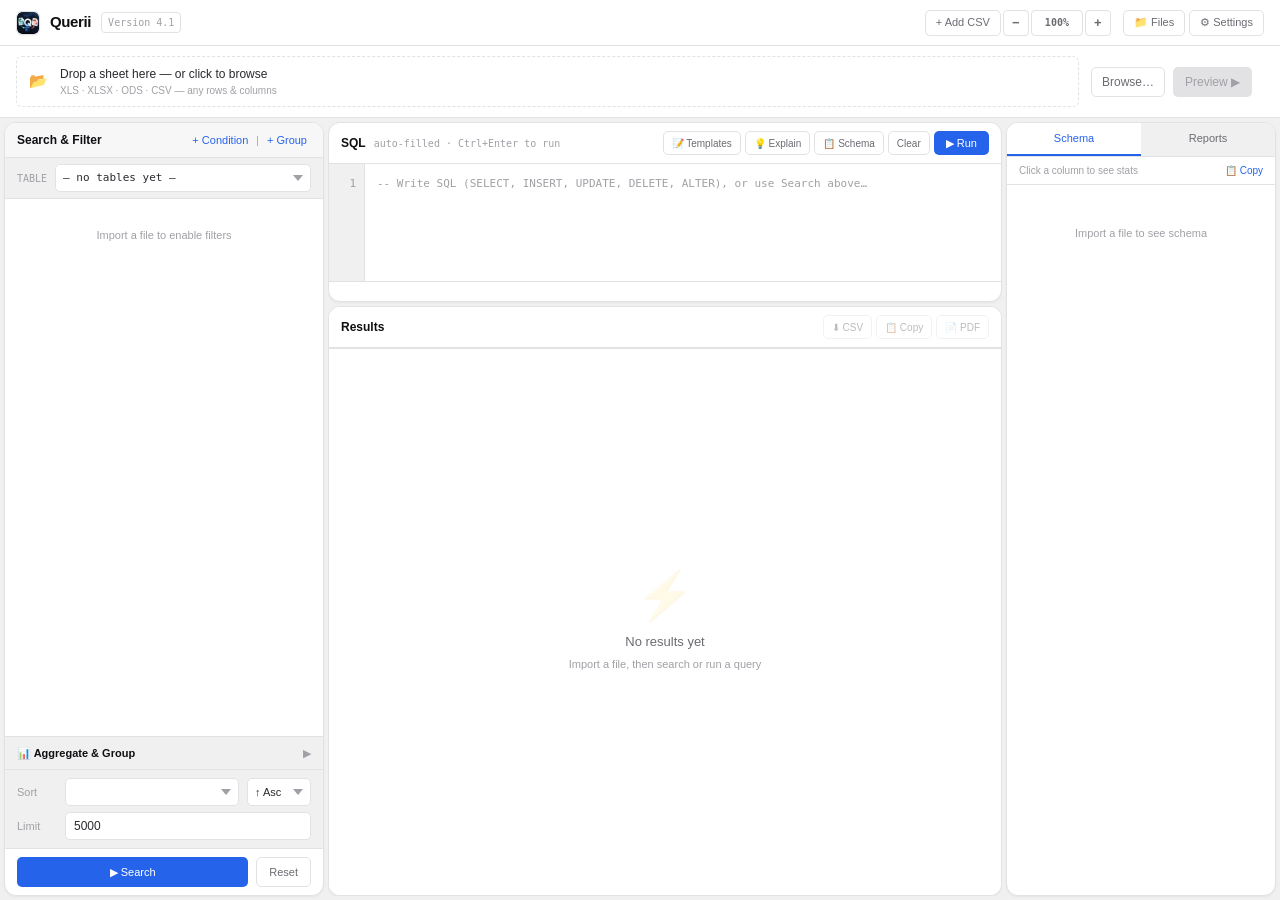
==== web/index.html @ a7f6188c "feat: Release Version 4.2 — Multi-Arch macOS (ARM & x64), CSV Studio Enhancements, Token-Aware Colum" ====
<!DOCTYPE html>
<html lang="en" data-theme="mono">
<head>
  <meta charset="UTF-8" />
  <meta name="viewport" content="width=device-width, initial-scale=1.0" />
  <title>Querii — Sheet to SQL</title>
  <link rel="icon" type="image/png" href="app_icon.png" />
  <link rel="shortcut icon" href="favicon.ico" />
  <meta name="description" content="Import any spreadsheet or CSV and query it with SQL. Multi-table joins, visual filter builder, SQL explainer." />

  <script src="tailwind.js"></script>
  <script>
    tailwind.config = {
      theme: {
        extend: {
          fontFamily: {
            sans: ['"Inter"', '"Helvetica Neue"', 'Helvetica', 'Arial', 'sans-serif'],
            mono: ['"JetBrains Mono"', '"Fira Code"', 'monospace'],
          },
        }
      }
    };
  </script>
  <link rel="preconnect" href="https://fonts.googleapis.com" />
  <link rel="preconnect" href="https://fonts.gstatic.com" crossorigin />
  <link rel="stylesheet" href="style.css" />
  <style>
    @font-face {
      font-family: 'Libron';
      src: url('fonts/Libron-Regular.woff2') format('woff2');
      font-weight: 400;
      font-style: normal;
    }
    @font-face {
      font-family: 'Libron';
      src: url('fonts/Libron-Bold.woff2') format('woff2');
      font-weight: 700;
      font-style: normal;
    }
  </style>
</head>

<body class="app-body h-full w-full absolute inset-0 flex flex-col overflow-hidden select-none">

  <!-- NAVBAR -->
  <nav class="navbar flex-none flex items-center h-[46px] shrink-0 px-4 gap-3" id="navbar">
    <div class="flex items-center gap-2.5 shrink-0">
      <img src="app_icon.png" alt="Querii Icon" class="w-6 h-6 rounded-md shadow-sm object-cover border border-[var(--border)] shrink-0" />
      <span class="font-semibold text-[15px] text-nav-main tracking-tight">Querii</span>
      <span class="text-[10px] text-nav-dim border border-[var(--border)] rounded px-1.5 py-0.5 font-mono">Version 4.1</span>
    </div>
    <div class="flex-1 flex justify-center">
      <div id="org-name-display" class="text-[13px] font-semibold text-nav-main tracking-wide hidden"></div>
    </div>
    <!-- Active table(s) badge -->
    <div id="active-table-badge" class="hidden shrink-0 flex items-center gap-1.5 px-2 py-0.5 rounded bg-[var(--accent-bg)] border border-[var(--accent-dim)] text-[11px] font-mono text-[var(--accent)]">
      <span>📋</span><span id="active-table-name"></span>
    </div>
    <div class="flex items-center gap-0.5 shrink-0">
      <button onclick="openNewCsvEditor()" class="nav-btn font-medium" title="Add a new CSV table">+ Add CSV</button>
      <button onclick="adjustZoom(-0.1)" class="nav-icon-btn" title="Zoom Out (Ctrl+-)">−</button>
      <button onclick="resetZoom()" class="nav-icon-btn text-[10px] font-mono w-[52px]" id="zoom-label" title="Reset Zoom (Ctrl+0)">100%</button>
      <button onclick="adjustZoom(0.1)"  class="nav-icon-btn" title="Zoom In (Ctrl+=)">+</button>
    </div>
    <div class="flex items-center gap-1 shrink-0">
      <button id="btn-filelist"  class="nav-btn">📁 Files</button>
      <button id="btn-settings"  class="nav-btn">⚙ Settings</button>
    </div>
  </nav>

  <!-- IMPORT BAR -->
  <div id="import-bar" class="import-bar flex-none px-4 py-2.5 flex items-center gap-3 relative">
    <div id="drop-zone"
         class="drop-zone flex-1 flex items-center gap-3 px-3 py-2 cursor-pointer"
         ondragover="handleDragOver(event)"
         ondragleave="handleDragLeave(event)"
         ondrop="handleDrop(event)"
         onclick="browseFile()">
      <span class="text-[15px]">📂</span>
      <div class="min-w-0">
        <div id="import-filename" class="text-[12px] font-medium text-[var(--text-body)] truncate">Drop a sheet here — or click to browse</div>
        <div class="text-[10px] text-[var(--text-dim)]">XLS · XLSX · ODS · CSV — any rows &amp; columns</div>
      </div>
    </div>
    <div class="flex items-center gap-2 shrink-0">
      <button id="btn-browse"   class="btn-ghost text-[12px]">Browse…</button>
      <button id="btn-reimport" class="btn-ghost text-[12px] hidden">↺ Re-import</button>
      <button id="btn-import"   class="btn-primary text-[12px]" disabled>Preview ▶</button>
    </div>
    <div id="import-status" class="text-[11px] font-mono shrink-0 max-w-[260px] truncate text-[var(--text-dim)]"></div>
    <div id="import-progress" class="hidden absolute bottom-0 left-0 right-0 h-0.5 overflow-hidden">
      <div class="h-full bg-[var(--accent)] animate-progress"></div>
    </div>
  </div>

  <!-- MAIN 3-PANEL GRID -->
  <div id="main-grid" class="flex-1 flex overflow-hidden min-h-0 p-[4px] bg-[var(--bg-muted)]">

    <!-- LEFT: Filter Builder -->
    <div id="panel-filter" class="panel-left flex flex-col overflow-hidden bg-[var(--bg-surface)] rounded-xl border border-[var(--border)] shadow-sm" style="width:320px;min-width:240px;max-width:600px">

      <!-- Header -->
      <div class="panel-hdr flex items-center justify-between px-3 py-2 flex-none">
        <span class="panel-title">Search &amp; Filter</span>
        <div class="flex items-center gap-1">
          <button id="btn-add-condition" class="text-[11px] text-[var(--accent)] hover:underline font-medium px-1">+ Condition</button>
          <span class="text-[var(--text-dim)] text-[10px]">|</span>
          <button id="btn-add-group"     class="text-[11px] text-[var(--accent)] hover:underline font-medium px-1">+ Group</button>
        </div>
      </div>

      <!-- Table selector (single or join mode) -->
      <div class="px-3 py-1.5 border-b border-[var(--border)] bg-[var(--bg-muted)] flex items-center gap-2">
        <span class="text-[10px] text-[var(--text-dim)] font-mono shrink-0">TABLE</span>
        <select id="table-select" class="select-sm flex-1 font-mono text-[11px]" onchange="onTableChange()">
          <option value="">— no tables yet —</option>
        </select>
        <button id="btn-drop-table" class="hidden text-[10px] text-[var(--danger)] hover:underline" onclick="dropActiveTable()" title="Delete this table">🗑</button>
      </div>

      <!-- JOIN mode bar (shown when multi-table selected) -->
      <div id="join-bar" class="hidden px-3 py-1.5 border-b border-[var(--border)] bg-[var(--bg-muted)] space-y-1">
        <div class="flex items-center gap-1.5">
          <span class="text-[10px] font-semibold text-[#8b5cf6]">⋈ JOIN MODE</span>
          <span id="join-tables-label" class="text-[10px] font-mono text-[var(--text-dim)] flex-1 truncate"></span>
          <button class="text-[10px] text-[var(--danger)] hover:underline" onclick="exitJoinMode()">✕ Exit</button>
        </div>
        <div id="join-clause-area" class="space-y-1"></div>
        <button onclick="addJoinClause()" class="text-[10px] text-[var(--accent)] hover:underline">+ Add join condition</button>
      </div>

      <!-- Scrollable: filter groups + column search -->
      <div class="flex-1 overflow-y-auto overflow-x-hidden min-h-0">
        <!-- Column search (shown when table has many cols) -->
        <div id="col-filter-search-bar" class="hidden px-2 pt-2">
          <input id="col-search-filter" type="text" class="input-sm w-full text-[10px]"
            placeholder="🔍 Search columns…" oninput="filterColumnDropdowns(this.value)">
        </div>
        <div id="filter-groups" class="px-2 py-1.5 space-y-2"></div>
        <div id="filter-empty-hint" class="px-3 py-4 text-[11px] text-[var(--text-dim)] text-center">
          Import a file to enable filters
        </div>
      </div>

      <!-- Aggregate section -->
      <div class="border-t border-[var(--border)] bg-[var(--bg-muted)]">
        <button id="agg-toggle" class="w-full flex items-center justify-between px-3 py-2 text-[11px] font-semibold text-[var(--text-head)] hover:bg-[var(--bg-surface)] transition-colors" onclick="toggleAggSection()">
          <span>📊 Aggregate &amp; Group</span>
          <span id="agg-toggle-icon" class="text-[var(--text-dim)] font-normal">▶</span>
        </button>
        <div id="agg-section" class="hidden px-3 pb-3 space-y-3">
          <!-- SELECT fields -->
          <div>
            <div class="text-[10px] font-semibold text-[var(--text-dim)] uppercase tracking-wide mb-1.5">SELECT columns</div>
            <div id="select-pills" class="pill-area"></div>
            <div class="mt-1.5">
              <select id="select-add" class="select-sm w-full" onchange="addSelectField(this)">
                <option value="">+ Add column or aggregate…</option>
              </select>
            </div>
          </div>
          <!-- GROUP BY -->
          <div>
            <div class="text-[10px] font-semibold text-[var(--text-dim)] uppercase tracking-wide mb-1.5">GROUP BY</div>
            <div id="groupby-pills" class="pill-area"></div>
            <div class="mt-1.5">
              <select id="groupby-add" class="select-sm w-full" onchange="addGroupByField(this)">
                <option value="">+ Add group field…</option>
              </select>
            </div>
          </div>
          <!-- HAVING -->
          <div>
            <div class="text-[10px] font-semibold text-[var(--text-dim)] uppercase tracking-wide mb-1.5">HAVING <span class="font-normal normal-case">(requires GROUP BY)</span></div>
            <div class="flex items-center gap-1.5">
              <input id="having-agg" type="text" class="input-sm flex-1 font-mono" placeholder="e.g. COUNT(*)" />
              <select id="having-op" class="select-sm" style="width:55px">
                <option value=">">&gt;</option>
                <option value=">=">&gt;=</option>
                <option value="<">&lt;</option>
                <option value="<=">&lt;=</option>
                <option value="=">=</option>
              </select>
              <input id="having-val" type="number" value="" class="input-sm" style="width:52px" placeholder="3" />
              <button onclick="clearHaving()" class="text-[var(--danger)] text-[10px] hover:underline shrink-0">✕</button>
            </div>
          </div>
        </div>
      </div>

      <!-- Sort + Limit + Buttons -->
      <div class="flex-none border-t border-[var(--border)] bg-[var(--bg-muted)] px-3 py-2 space-y-1.5 text-[11px]">
        <div class="flex items-center gap-2">
          <span class="text-[var(--text-dim)] w-10 shrink-0">Sort</span>
          <select id="sort-col" class="select-sm flex-1 font-mono"></select>
          <select id="sort-dir" class="select-sm w-16">
            <option value="ASC">↑ Asc</option>
            <option value="DESC">↓ Desc</option>
          </select>
        </div>
        <div class="flex items-center gap-2">
          <span class="text-[var(--text-dim)] w-10 shrink-0">Limit</span>
          <input id="result-limit" type="number" value="5000" class="input-sm flex-1" />
        </div>
      </div>
      <div class="flex-none px-3 py-2 border-t border-[var(--border)] flex gap-2">
        <button id="btn-run-filter"   class="btn-primary text-[11px] flex-1">▶ Search</button>
        <button id="btn-clear-filter" class="btn-ghost text-[11px] px-3">Reset</button>
      </div>
    </div>

    <!-- Resize handle L -->
    <div class="resize-handle" id="rh-left"></div>

    <!-- CENTER: SQL + Results -->
    <div id="panel-center" class="flex-1 flex flex-col overflow-hidden min-w-0">

      <!-- SQL Bar -->
      <div id="sql-panel" class="flex-none flex flex-col bg-[var(--bg-surface)] rounded-xl border border-[var(--border)] shadow-sm overflow-hidden" style="height: 180px; min-height: 80px;">
        <div class="flex items-center justify-between px-3 py-2 border-b border-[var(--border)] shrink-0">
          <div class="flex items-center gap-2">
            <span class="panel-title">SQL</span>
            <span class="text-[10px] text-[var(--text-dim)] font-mono">auto-filled · Ctrl+Enter to run</span>
          </div>
          <div class="flex items-center gap-1">
            <button id="btn-sql-templates"  class="btn-ghost text-[10px] px-2 h-6" onclick="openTemplates()">📝 Templates</button>
            <button id="btn-sql-explain"     class="btn-ghost text-[10px] px-2 h-6" onclick="explainSql()">💡 Explain</button>
            <button id="btn-schema-toggle"   class="btn-ghost text-[10px] px-2 h-6">📋 Schema</button>
            <button id="btn-sql-clear"       class="btn-ghost text-[10px] px-2 h-6">Clear</button>
            <button id="btn-sql-run"         class="btn-primary text-[11px] h-6 px-3">▶ Run</button>
          </div>
        </div>
        <div class="flex-1 flex overflow-hidden min-h-0">
          <div id="sql-lines" class="sql-lines">1</div>
          <textarea id="sql-editor"
                    class="sql-editor flex-1"
                    spellcheck="false"
                    placeholder="-- Write SQL (SELECT, INSERT, UPDATE, DELETE, ALTER), or use Search above…"></textarea>
          <div id="schema-panel" class="hidden schema-ref overflow-y-auto shrink-0" style="width:340px"></div>
        </div>
        <div id="sql-status" class="shrink-0 px-3 py-1 text-[10px] font-mono text-[var(--text-dim)] border-t border-[var(--border)] min-h-[20px]"></div>
      </div>

      <!-- SQL Explainer panel (collapsible) -->
      <div id="explainer-panel" class="hidden flex-none bg-[var(--bg-surface)] border border-[var(--border)] border-t-0 rounded-b-xl mx-0 px-4 py-3 text-[11px] leading-relaxed text-[var(--text-body)]">
        <div class="flex items-center justify-between mb-2">
          <span class="font-semibold text-[var(--text-head)]">💡 SQL Explainer</span>
          <button onclick="closeExplainer()" class="text-[10px] text-[var(--text-dim)] hover:underline">✕ Close</button>
        </div>
        <div id="explainer-content"></div>
      </div>

      <!-- Vertical Resize -->
      <div class="resize-handle-v" id="rh-sql"></div>

      <!-- Results -->
      <div class="flex-1 flex flex-col overflow-hidden min-h-0 bg-[var(--bg-surface)] rounded-xl border border-[var(--border)] shadow-sm">
        <div class="flex items-center justify-between px-3 py-2 border-b border-[var(--border)] shrink-0 bg-[var(--bg-surface)]">
          <div class="flex items-center gap-2">
            <span id="results-title" class="panel-title">Results</span>
            <span id="results-count" class="text-[10px] font-mono text-[var(--text-dim)]"></span>
            <input id="row-search-input" type="text" class="input-sm ml-2 w-32 md:w-48 text-[10px]" placeholder="🔍 Global Search (Enter to next)" oninput="filterResultRows(this.value)" onkeydown="nextResultRowMatch(event)" style="display:none">
          </div>
          <div class="flex items-center gap-1">
            <button id="btn-export-csv" class="btn-ghost text-[10px] h-6 px-2" disabled>⬇ CSV</button>
            <button id="btn-copy-csv"   class="btn-ghost text-[10px] h-6 px-2" disabled onclick="copyCsv()">📋 Copy</button>
            <button id="btn-export-pdf" class="btn-ghost text-[10px] h-6 px-2" disabled>📄 PDF</button>
          </div>
        </div>
        <!-- Pagination bar -->
        <div id="results-pagination" class="flex-none border-b border-[var(--border)] bg-[var(--bg-muted)] text-[10px]"></div>
        <div class="flex-1 overflow-auto min-h-0 relative bg-[var(--bg-surface)]">
          <table id="results-table" class="results-tbl w-full text-[11px]">
            <thead id="results-head" class="sticky top-0 z-10"></thead>
            <tbody id="results-body"></tbody>
          </table>
          <div id="results-empty" class="absolute inset-0 flex flex-col items-center justify-center pointer-events-none">
            <div class="text-5xl mb-3 opacity-10">⚡</div>
            <div class="text-[13px] font-medium text-[var(--text-mid)]">No results yet</div>
            <div class="text-[11px] text-[var(--text-dim)] mt-1">Import a file, then search or run a query</div>
          </div>
        </div>
      </div>
    </div>

    <!-- Resize handle R -->
    <div class="resize-handle" id="rh-right"></div>

    <!-- RIGHT: Schema + Reports -->
    <div id="panel-quick" class="panel-right flex flex-col overflow-hidden bg-[var(--bg-surface)] rounded-xl border border-[var(--border)] shadow-sm" style="width:270px;min-width:180px;max-width:440px">
      <!-- Tab bar -->
      <div class="flex border-b border-[var(--border)] bg-[var(--bg-muted)]">
        <button class="right-tab active" id="rt-schema"  onclick="switchRightTab('schema')">Schema</button>
        <button class="right-tab"        id="rt-reports" onclick="switchRightTab('reports')">Reports</button>
      </div>

      <!-- Schema tab -->
      <div id="right-tab-schema" class="flex-1 flex flex-col overflow-hidden">
        <div class="flex items-center justify-between px-3 py-1.5 border-b border-[var(--border)] shrink-0">
          <span class="text-[10px] text-[var(--text-dim)]">Click a column to see stats</span>
          <button onclick="copySchemaText()" class="text-[10px] text-[var(--accent)] hover:underline font-medium" title="Copy full schema to clipboard">📋 Copy</button>
        </div>
        <div class="flex-1 overflow-y-auto py-1">
          <div id="schema-tree" class="px-2 py-1 text-[11px]">
            <div class="text-[var(--text-dim)] text-center py-8 text-[11px]">Import a file to see schema</div>
          </div>
        </div>
      </div>

      <!-- Reports tab -->
      <div id="right-tab-reports" class="hidden flex-1 flex flex-col overflow-hidden">
        <div class="px-3 py-2 border-b border-[var(--border)] flex items-center justify-between">
          <span class="text-[11px] font-semibold text-[var(--text-head)]">Saved Reports</span>
          <button class="text-[11px] text-[var(--accent)] hover:underline font-medium" onclick="openCustomReportModal()">＋ Add</button>
        </div>
        <div class="flex-1 overflow-y-auto py-0.5">
          <div id="quick-custom" class="px-2 mt-0.5"></div>
        </div>
      </div>
    </div>
  </div>

  <!-- ===== MODALS ===== -->
  <div id="modal-backdrop" class="hidden fixed inset-0 bg-black/25 z-40 backdrop-blur-[2px]" onclick="closeModal()"></div>

  <!-- IMPORT PREVIEW MODAL -->
  <div id="modal-preview" class="modal hidden" style="width:820px;max-width:96vw">
    <div class="modal-header">Import Preview<button class="modal-close" onclick="closeModal()">✕</button></div>
    <div class="px-4 py-3 space-y-3">
      <div class="flex items-center gap-4 text-[12px]">
        <div class="flex-1">
          <div class="font-semibold text-[var(--text-head)]" id="prev-filename"></div>
          <div class="text-[10px] text-[var(--text-dim)] mt-0.5" id="prev-stats"></div>
        </div>
        <div class="flex flex-col gap-1.5">
          <div class="flex items-center gap-2">
            <label class="text-[10px] text-[var(--text-dim)] shrink-0">Header row:</label>
            <input id="prev-header-row" type="number" value="1" min="1" class="input-sm w-16" title="Row number that contains column names" />
            <button class="btn-ghost text-[10px]" onclick="rePreview()">Re-detect</button>
          </div>
          <div class="flex items-center gap-2">
            <label class="text-[10px] text-[var(--text-dim)] shrink-0">Table name:</label>
            <input id="prev-table-name" type="text" class="input-sm w-40 font-mono" placeholder="auto from filename" />
          </div>
        </div>
      </div>
      <div class="overflow-auto border border-[var(--border)] rounded" style="max-height:240px">
        <table class="results-tbl w-full text-[11px]">
          <thead>
            <tr class="bg-[var(--bg-muted)]">
              <th class="tbl-head">#</th>
              <th class="tbl-head">Header (original)</th>
              <th class="tbl-head font-mono">Column name (SQL)</th>
              <th class="tbl-head text-center">Type</th>
              <th class="tbl-head">Sample values</th>
            </tr>
          </thead>
          <tbody id="prev-cols-body"></tbody>
        </table>
      </div>
      <div>
        <div class="text-[10px] font-semibold text-[var(--text-dim)] uppercase tracking-wide mb-1">Sample rows (first 5)</div>
        <div class="overflow-auto border border-[var(--border)] rounded" style="max-height:120px">
          <table class="results-tbl w-full text-[10px]">
            <thead id="prev-sample-head" class="bg-[var(--bg-muted)]"></thead>
            <tbody id="prev-sample-body"></tbody>
          </table>
        </div>
      </div>
      <div id="prev-warnings" class="hidden text-[10px] text-[var(--danger)] bg-[var(--danger-bg)] border border-[var(--danger)] rounded px-2 py-1.5"></div>
      <div id="prev-overwrite-notice" class="hidden text-[10px] text-[#b45309] bg-amber-50 border border-amber-300 dark:bg-amber-900/20 dark:border-amber-600 rounded px-2 py-1.5">
        ⚠ A table with this name already exists. Choosing <strong>Overwrite</strong> will drop and recreate it.
      </div>
    </div>
    <div class="modal-footer gap-2">
      <button class="btn-ghost text-[12px]"   onclick="closeModal()">Cancel</button>
      <button id="prev-btn-merge"     class="btn-ghost text-[12px] hidden"   onclick="confirmImport(false)">Append rows</button>
      <button id="prev-btn-overwrite" class="btn-ghost text-[12px] hidden"   onclick="confirmImport(true)">Overwrite</button>
      <button id="prev-btn-import"    class="btn-primary text-[12px]"         onclick="confirmImport(false)">Import ▶</button>
    </div>
  </div>

  <!-- FILE LIST MODAL -->
  <div id="modal-filelist" class="modal hidden" style="width:860px;max-width:96vw">
    <div class="modal-header">
      <span>📁 File List — All Imported Tables</span>
      <button class="modal-close" onclick="closeModal()">✕</button>
    </div>
    <div class="px-4 py-3 space-y-3">
      <div class="flex items-center gap-3">
        <p class="text-[11px] text-[var(--text-dim)] flex-1">Check tables to <strong>work with multiple at once</strong> (JOIN mode). Single-check for normal use.</p>
        <button class="btn-ghost text-[11px] px-3" onclick="openNewCsvEditor()">+ New CSV</button>
        <button id="btn-use-selected" class="btn-primary text-[11px] px-4" onclick="useSelectedTables()">Use Selected ▶</button>
      </div>
      <div class="overflow-auto border border-[var(--border)] rounded" style="max-height:55vh">
        <table class="results-tbl w-full text-[11px]">
          <thead>
            <tr class="bg-[var(--bg-muted)]">
              <th class="tbl-head w-8"><input type="checkbox" id="filelist-checkall" title="Select all" onchange="toggleCheckAll(this)"></th>
              <th class="tbl-head">Table (in DB)</th>
              <th class="tbl-head">Source file</th>
              <th class="tbl-head">Imported at</th>
              <th class="tbl-head text-right">Rows</th>
              <th class="tbl-head text-right">Cols</th>
              <th class="tbl-head text-center">Actions</th>
            </tr>
          </thead>
          <tbody id="filelist-tbody"></tbody>
        </table>
        <div id="filelist-empty" class="hidden py-8 text-center text-[11px] text-[var(--text-dim)]">No files imported yet.</div>
      </div>
    </div>
    <div class="modal-footer"><button class="btn-ghost text-[12px]" onclick="closeModal()">Close</button></div>
  </div>

  <!-- CSV EDITOR MODAL -->
  <div id="modal-csv-editor" class="modal hidden" style="width:92vw;max-width:1400px;height:88vh">
    <div class="modal-header" style="flex-shrink:0">
      <div class="flex items-center gap-3 flex-1">
        <span id="csv-editor-title" style="font-weight:700">📝 CSV Editor</span>
        <span class="text-[10px] text-[var(--text-dim)] font-mono" id="csv-editor-info"></span>
      </div>
      <div class="flex items-center gap-2">
        <!-- Add Rows with N -->
        <div class="flex items-center gap-1 bg-[var(--bg-muted)] border border-[var(--border)] rounded px-1.5 py-0.5">
          <input type="number" id="csv-add-rows-count" min="1" max="500" value="1" class="text-center font-mono text-[11px] bg-transparent border-none outline-none text-[var(--text-main)]" style="width:36px;height:22px" title="Number of rows to add" />
          <button class="btn-ghost text-[11px] h-6 px-1.5" onclick="csvEditorAddRowsN()" title="Add N rows">+ Row(s)</button>
        </div>
        <!-- Add Cols with N -->
        <div class="flex items-center gap-1 bg-[var(--bg-muted)] border border-[var(--border)] rounded px-1.5 py-0.5">
          <input type="number" id="csv-add-cols-count" min="1" max="50" value="1" class="text-center font-mono text-[11px] bg-transparent border-none outline-none text-[var(--text-main)]" style="width:32px;height:22px" title="Number of columns to add" />
          <button class="btn-ghost text-[11px] h-6 px-1.5" onclick="csvEditorAddColsN()" title="Add N columns">+ Col(s)</button>
        </div>
        <!-- Delete Active Row / Col -->
        <button class="btn-ghost text-[11px] text-[var(--danger)] h-7 px-2" onclick="csvEditorDelActiveRow()" title="Delete active/selected row">🗑 Del Row</button>
        <button class="btn-ghost text-[11px] text-[var(--danger)] h-7 px-2" onclick="csvEditorDelActiveCol()" title="Delete active/selected column">🗑 Del Col</button>
        <button class="btn-primary text-[11px] px-3.5 h-7" onclick="csvEditorSave()">💾 Save to DB</button>
        <button class="modal-close" onclick="closeCsvEditor()">✕</button>
      </div>
    </div>
    <div style="flex:1;overflow:auto;min-height:0;padding:0">
      <div id="csv-editor-wrap" style="min-width:100%;overflow:auto;height:100%">
        <table id="csv-editor-table" style="border-collapse:collapse;font-size:12px;font-family:monospace;width:100%">
          <thead id="csv-editor-thead"></thead>
          <tbody id="csv-editor-tbody"></tbody>
        </table>
      </div>
    </div>
    <div class="modal-footer" style="flex-shrink:0;gap:8px">
      <span class="text-[10px] text-[var(--text-dim)]">Tab: next cell &nbsp;|&nbsp; Enter: down &nbsp;|&nbsp; Enter×2: next row col-1 &nbsp;|&nbsp; Del col: right-click header</span>
      <button class="btn-ghost text-[12px]" onclick="closeCsvEditor()">Close</button>
    </div>
  </div>


  <!-- COLUMN STATS POPUP -->
  <div id="modal-colstats" class="modal hidden" style="width:380px">
    <div class="modal-header">
      <span>📊 Column Stats: <span id="colstats-name" class="font-mono"></span></span>
      <button class="modal-close" onclick="closeModal()">✕</button>
    </div>
    <div class="px-4 py-4 space-y-3 text-[12px]">
      <div class="grid grid-cols-3 gap-3">
        <div class="bg-[var(--bg-muted)] rounded-lg p-3 text-center">
          <div class="text-[18px] font-bold text-[var(--text-head)]" id="cs-total">—</div>
          <div class="text-[9px] text-[var(--text-dim)] uppercase tracking-wide mt-0.5">Total rows</div>
        </div>
        <div class="bg-[var(--bg-muted)] rounded-lg p-3 text-center">
          <div class="text-[18px] font-bold text-[var(--accent)]" id="cs-distinct">—</div>
          <div class="text-[9px] text-[var(--text-dim)] uppercase tracking-wide mt-0.5">Distinct</div>
        </div>
        <div class="bg-[var(--bg-muted)] rounded-lg p-3 text-center">
          <div class="text-[18px] font-bold text-[var(--danger)]" id="cs-null">—</div>
          <div class="text-[9px] text-[var(--text-dim)] uppercase tracking-wide mt-0.5">Empty/NULL</div>
        </div>
      </div>
      <div class="flex gap-3">
        <div class="flex-1 bg-[var(--bg-muted)] rounded p-2">
          <div class="text-[9px] text-[var(--text-dim)] uppercase tracking-wide">MIN</div>
          <div class="font-mono text-[11px] mt-0.5 truncate" id="cs-min">—</div>
        </div>
        <div class="flex-1 bg-[var(--bg-muted)] rounded p-2">
          <div class="text-[9px] text-[var(--text-dim)] uppercase tracking-wide">MAX</div>
          <div class="font-mono text-[11px] mt-0.5 truncate" id="cs-max">—</div>
        </div>
      </div>
      <div>
        <div class="text-[10px] text-[var(--text-dim)] mb-1.5">Sample values</div>
        <div id="cs-samples" class="flex flex-wrap gap-1"></div>
      </div>
    </div>
    <div class="modal-footer">
      <button class="btn-ghost text-[12px]" onclick="closeModal()">Close</button>
      <button class="btn-primary text-[12px]" id="cs-filter-btn" onclick="addFilterFromStats()">Add to Filter</button>
    </div>
  </div>

  <!-- SQL TEMPLATES MODAL -->
  <div id="modal-templates" class="modal hidden" style="width:700px;max-width:96vw">
    <div class="modal-header">📝 SQL Templates<button class="modal-close" onclick="closeModal()">✕</button></div>
    <div class="px-4 py-3">
      <div class="grid grid-cols-2 gap-2" id="templates-grid"></div>
    </div>
    <div class="modal-footer"><button class="btn-ghost text-[12px]" onclick="closeModal()">Close</button></div>
  </div>

  <!-- SETTINGS MODAL -->
  <div id="modal-settings" class="modal hidden" style="width:680px;max-width:96vw">
    <div class="modal-header">
      <span>Settings</span>
      <button class="modal-close" onclick="closeModal()">✕</button>
    </div>
    <div class="flex border-b border-[var(--border)] bg-[var(--bg-muted)] overflow-x-auto" style="flex-shrink:0">
      <button class="settings-tab active" onclick="switchSettingsTab(this,'organisation')">Organisation</button>
      <button class="settings-tab"        onclick="switchSettingsTab(this,'pdfstyle')">PDF Style</button>
      <button class="settings-tab"        onclick="switchSettingsTab(this,'theme')">Theme</button>
      <button class="settings-tab"        onclick="switchSettingsTab(this,'querylog')">Query Log</button>
      <button class="settings-tab"        onclick="switchSettingsTab(this,'advanced')" style="color:var(--danger)">⚠️ Advanced</button>
      <button class="settings-tab"        onclick="switchSettingsTab(this,'about')">About</button>
    </div>

    <!-- Organisation -->
    <div id="tab-organisation" class="settings-tab-body">
      <p class="text-[11px] text-[var(--text-dim)] mb-4">Name appears in the top bar. Logos appear at top of exported PDFs.</p>
      <div class="space-y-3">
        <div class="settings-row"><label>Organisation name</label>
          <input type="text" id="s-org-name" placeholder="e.g. Acme Corp" class="input-sm w-52" />
        </div>

        <!-- Wide Banner Logo -->
        <div class="settings-row"><label style="flex-shrink:0">Banner logo <span style="font-size:9px;color:var(--text-dim);display:block;font-weight:400">Wide/rectangular (header)</span></label>
          <div class="flex items-center gap-2">
            <div id="logo-preview" class="hidden border border-[var(--border)] rounded overflow-hidden bg-[var(--bg-muted)]" style="width:80px;height:36px">
              <img id="logo-img" class="w-full h-full object-contain" />
            </div>
            <button class="btn-ghost text-[11px]" onclick="pickLogo()">Upload PNG…</button>
            <button class="btn-ghost text-[11px] text-[var(--danger)]" onclick="clearLogo()">Remove</button>
          </div>
        </div>

        <!-- Square Logo -->
        <div class="settings-row"><label style="flex-shrink:0">Square logo <span style="font-size:9px;color:var(--text-dim);display:block;font-weight:400">1:1 ratio (PDF circle)</span></label>
          <div class="flex items-center gap-2">
            <div id="logo-sq-preview" class="hidden border border-[var(--border)] rounded-full overflow-hidden bg-[var(--bg-muted)]" style="width:36px;height:36px">
              <img id="logo-sq-img" class="w-full h-full object-cover" />
            </div>
            <button class="btn-ghost text-[11px]" onclick="pickLogoSq()">Upload PNG…</button>
            <button class="btn-ghost text-[11px] text-[var(--danger)]" onclick="clearLogoSq()">Remove</button>
          </div>
        </div>
      </div>
    </div>


    <!-- PDF Style -->
    <div id="tab-pdfstyle" class="settings-tab-body hidden">
      <p class="text-[11px] text-[var(--text-dim)] mb-4">Set a default CSS template for PDF exports. The logo and org name here are used as placeholders in your template.</p>
      <div class="space-y-4">
        <!-- Developer toggle -->
        <div class="settings-row">
          <label>Developer mode</label>
          <label style="display:flex;align-items:center;gap:6px;cursor:pointer;font-size:11px">
            <input type="checkbox" id="s-pdf-dev-mode" style="width:13px;height:13px" onchange="togglePdfDevMode(this.checked)">
            <span>Show CSS editor in PDF export dialog</span>
          </label>
        </div>
        <!-- Custom CSS -->
        <div>
          <div class="flex items-center justify-between mb-1">
            <label class="text-[11px] font-semibold text-[var(--text-dim)]">Default Custom CSS</label>
            <div class="flex items-center gap-2">
              <button type="button" class="text-[10px] text-[var(--text-dim)] hover:text-[var(--text-main)] hover:underline" onclick="resetPdfCustomCssToDefault()" title="Reset to Document_Template.html default executive style">↺ Reset to Default Template</button>
              <button type="button" class="text-[10px] text-[var(--accent)] hover:underline" onclick="copyPdfRequirement()">📋 Copy AI Requirement</button>
            </div>
          </div>
          <!-- 5 Presets for 1-click selection -->
          <div style="display:flex;flex-wrap:wrap;align-items:center;gap:4px;margin-bottom:8px">
            <span style="font-size:10px;font-weight:700;color:var(--text-dim);margin-right:2px">Presets:</span>
            <button type="button" onclick="applyPdfPreset('executive')" class="btn-ghost text-[10px] h-6 px-2">🏢 Slate</button>
            <button type="button" onclick="applyPdfPreset('minimal')" class="btn-ghost text-[10px] h-6 px-2">📰 Minimal</button>
            <button type="button" onclick="applyPdfPreset('emerald')" class="btn-ghost text-[10px] h-6 px-2">🌲 Emerald</button>
            <button type="button" onclick="applyPdfPreset('tech')" class="btn-ghost text-[10px] h-6 px-2">🟣 Tech</button>
            <button type="button" onclick="applyPdfPreset('compact')" class="btn-ghost text-[10px] h-6 px-2">📏 Compact</button>
            <span style="font-size:10px;color:var(--text-dim);margin-left:6px;margin-right:2px">|</span>
            <span style="font-size:10px;font-weight:700;color:var(--text-dim);margin-right:2px">My Styles:</span>
            <div id="custom-style-pills" style="display:flex;flex-wrap:wrap;gap:4px;align-items:center"></div>
          </div>
          <textarea id="s-pdf-custom-css"
            class="input-sm w-full font-mono text-[10px]"
            style="height:180px;resize:vertical;line-height:1.5"
            placeholder="/* Paste your custom CSS here. It will be injected into all PDF exports by default. */
/* Variables: --navy, --gold, --text, --muted, --border, --border-light, --paper */
/* Classes: .page, .school-header, .school-logo, .document-heading, .title */
/* .data-table, .data-table thead th, .data-table tbody td, .report-footer */"></textarea>
          <div class="text-[10px] text-[var(--text-dim)] mt-1">This CSS is pre-filled in the PDF export dialog. Users can modify it per-export.</div>
          <!-- Save as custom style -->
          <div class="flex items-center gap-2 mt-2">
            <input type="text" id="s-style-name" class="input-sm flex-1 text-[11px]" placeholder="Style name (e.g. My Dark Theme)" />
            <button type="button" class="btn-ghost text-[11px]" onclick="saveCustomPdfStyle()">💾 Save as Style</button>
          </div>
        </div>
      </div>
    </div>

    <!-- Theme -->

    <div id="tab-theme" class="settings-tab-body hidden">
      <p class="text-[11px] text-[var(--text-dim)] mb-3">Changes apply immediately.</p>
      <div class="grid grid-cols-2 gap-2" id="theme-grid"></div>
    </div>

    <!-- Query Log -->
    <div id="tab-querylog" class="settings-tab-body hidden flex flex-col h-[300px]">
      <div class="flex items-center justify-between mb-2">
        <p class="text-[11px] text-[var(--text-dim)]">Last 100 queries (filter + manual SQL)</p>
        <button class="text-[10px] text-[var(--danger)] hover:underline" onclick="clearQueryLog()">Clear Log</button>
      </div>
      <div id="query-log-list" class="flex-1 overflow-y-auto space-y-2 text-[10px] pr-2"></div>
    </div>

    <!-- Advanced / Database Admin -->
    <div id="tab-advanced" class="settings-tab-body hidden" style="height:360px;overflow-y:auto">
      <div style="background:rgba(239,68,68,.08);border:1px solid rgba(239,68,68,.25);border-radius:8px;padding:10px 14px;margin-bottom:14px;font-size:11px;color:var(--danger)">
        ⚠️ <strong>Developer Database Access</strong> — All SQL runs directly on your live database. <strong>No undo.</strong>
      </div>
      <!-- SQL Console -->
      <div style="margin-bottom:10px">
        <label style="font-size:10px;font-weight:700;color:var(--text-dim);text-transform:uppercase;letter-spacing:.05em">SQL Console</label>
        <div style="font-size:9.5px;color:var(--text-dim);margin-top:2px;line-height:1.3">
          <i>Tip: All imported files exist as Tables within this single database. Wrap table/column names in double quotes if they contain spaces.</i>
        </div>
        <textarea id="db-raw-sql" style="width:100%;height:90px;margin-top:5px;font-family:monospace;font-size:11px;padding:8px;border:1px solid var(--border);border-radius:6px;background:var(--bg-muted);color:var(--text-main);resize:vertical" placeholder="SELECT * FROM my_table LIMIT 10;
DELETE FROM students WHERE id = 5;
DROP TABLE old_data;"></textarea>
        <div style="display:flex;gap:6px;margin-top:5px">
          <button class="btn-primary" style="font-size:11px;padding:4px 12px" onclick="dbRunSql()">▶ Run SQL</button>
          <button class="btn-ghost" style="font-size:11px" onclick="document.getElementById('db-raw-sql').value='';document.getElementById('db-result').innerHTML=''">🗑 Clear</button>
        </div>
      </div>
      <!-- Result display -->
      <div id="db-result" style="font-size:10px;font-family:monospace;max-height:110px;overflow:auto;background:var(--bg-muted);border:1px solid var(--border);border-radius:6px;padding:6px 8px;color:var(--text-main);white-space:pre-wrap"></div>
      <!-- Danger zone -->
      <div style="margin-top:14px;border-top:1px solid var(--border);padding-top:10px">
        <div style="font-size:10px;font-weight:700;color:var(--danger);text-transform:uppercase;letter-spacing:.05em;margin-bottom:8px">Danger Zone</div>
        <div style="display:flex;flex-wrap:wrap;gap:6px">
          <button class="btn-ghost" style="font-size:11px;color:var(--danger);border-color:var(--danger)" onclick="dbDropAllTables()">🗑 Drop All Imported Tables</button>
          <button class="btn-ghost" style="font-size:11px;color:var(--danger);border-color:var(--danger)" onclick="dbVacuum()">🔧 VACUUM</button>
          <button class="btn-danger" style="font-size:11px" onclick="dbDeleteDatabase()">💣 Delete Entire Database</button>
        </div>
      </div>
    </div>

    <!-- About -->
    <div id="tab-about" class="settings-tab-body hidden">
      <div class="space-y-5 text-[12px] text-[var(--text-dim)] leading-relaxed h-[420px] overflow-y-auto pr-3">

        <!-- App Identity Masthead -->
        <div class="flex items-center gap-3.5 pb-4 border-b border-[var(--border)]">
          <img src="app_icon.png" alt="Querii App Icon" class="w-14 h-14 rounded-xl shadow-md border border-[var(--border)] object-cover flex-shrink-0" />
          <div class="flex-1 min-w-0">
            <div class="flex items-center gap-2">
              <h3 class="font-bold text-[var(--text-main)] text-[18px] tracking-tight">Querii</h3>
              <span class="text-[10px] font-mono bg-[var(--accent-bg)] text-[var(--accent)] border border-[var(--accent-dim)] px-2 py-0.5 rounded-full font-semibold">Version 4.2</span>
            </div>
            <p class="text-[11px] text-[var(--text-dim)] mt-0.5">Professional Local-First SQL Database Studio & Executive Report Engine</p>
          </div>
        </div>

        <!-- Creator & Philosophy -->
        <div class="rounded-xl border border-[var(--accent-dim)] bg-[var(--accent-bg)] p-4">
          <div class="flex items-start gap-3">
            <div class="text-2xl flex-shrink-0">⚡</div>
            <div>
              <div class="font-semibold text-[var(--text-head)] text-[12.5px]">Crafted with Passion by Heisenberg</div>
              <p class="text-[11px] mt-1.5 italic text-[var(--text-body)] leading-relaxed">
                "I started building this to learn SQL myself — it's funny building a tool where people explore databases when I didn't even know how to write a simple SELECT query at the beginning! 😄 If you're on the same journey, welcome. Don't be afraid to experiment, write queries, inspect schemas, and break things — that's how true understanding is forged."
              </p>
              <div class="text-[10px] text-[var(--text-dim)] mt-2 font-medium">
                Querii is a standalone, local-first evolution of <strong>AttendanceProcessor</strong>. Engineered with Python, SQLite, pywebview, and a native Rust PDF acceleration engine. Zero cloud dependencies, zero telemetry, 100% offline.
              </div>
            </div>
          </div>
        </div>

        <!-- Core Philosophy Badges -->
        <div class="grid grid-cols-3 gap-2.5">
          <div class="p-2.5 rounded-lg border border-[var(--border)] bg-[var(--bg-muted)] text-center">
            <div class="text-base">🔒</div>
            <div class="font-semibold text-[11px] text-[var(--text-head)] mt-0.5">100% Private & Offline</div>
            <div class="text-[10px] text-[var(--text-dim)] mt-0.5">Data never leaves your machine. No accounts, no telemetry.</div>
          </div>
          <div class="p-2.5 rounded-lg border border-[var(--border)] bg-[var(--bg-muted)] text-center">
            <div class="text-base">⚡</div>
            <div class="font-semibold text-[11px] text-[var(--text-head)] mt-0.5">Native Rust Engine</div>
            <div class="text-[10px] text-[var(--text-dim)] mt-0.5">Sub-40ms report generation with zero IPC overhead.</div>
          </div>
          <div class="p-2.5 rounded-lg border border-[var(--border)] bg-[var(--bg-muted)] text-center">
            <div class="text-base">📐</div>
            <div class="font-semibold text-[11px] text-[var(--text-head)] mt-0.5">Executive Design</div>
            <div class="text-[10px] text-[var(--text-dim)] mt-0.5">Document_Template standard with Libron typography.</div>
          </div>
        </div>

        <!-- Feature Guide -->
        <div>
          <h4 class="font-semibold text-[var(--text-main)] text-[13px] border-b border-[var(--border)] pb-1.5 mb-2.5">Platform Capabilities</h4>
          <div class="space-y-3 text-[11px]">
            <div class="border-l-2 border-[var(--accent)] pl-2.5">
              <strong class="text-[var(--text-head)]">1. File Import & Multi-Format Ingestion</strong>
              <p class="text-[var(--text-body)] mt-0.5">Drag and drop or browse CSV, TSV, Excel (<code class="bg-[var(--bg-muted)] px-1 py-0.5 rounded">.xlsx</code>, <code class="bg-[var(--bg-muted)] px-1 py-0.5 rounded">.xls</code>), JSON, and SQLite files. Instant schema detection with automated type inference. Multi-table datasets are loaded as independent SQL tables within the local database.</p>
            </div>
            <div class="border-l-2 border-[var(--accent)] pl-2.5">
              <strong class="text-[var(--text-head)]">2. Visual Filter & JOIN Builder</strong>
              <p class="text-[var(--text-body)] mt-0.5">Construct complex queries visually without typing SQL. Add grouped conditions generating <code class="bg-[var(--bg-muted)] px-1 py-0.5 rounded font-mono">(A AND B) OR (C AND D)</code> boolean trees. Enable multi-table mode to define INNER/LEFT joins with custom ON conditions and aggregations.</p>
            </div>
            <div class="border-l-2 border-[var(--accent)] pl-2.5">
              <strong class="text-[var(--text-head)]">3. Full SQL Workspace (DML & DDL Enabled)</strong>
              <p class="text-[var(--text-body)] mt-0.5">The SQL editor supports complete database interaction: <code class="bg-[var(--bg-muted)] px-1 py-0.5 rounded font-mono">SELECT</code>, <code class="bg-[var(--bg-muted)] px-1 py-0.5 rounded font-mono">WITH</code>, <code class="bg-[var(--bg-muted)] px-1 py-0.5 rounded font-mono">INSERT</code>, <code class="bg-[var(--bg-muted)] px-1 py-0.5 rounded font-mono">UPDATE</code>, <code class="bg-[var(--bg-muted)] px-1 py-0.5 rounded font-mono">DELETE</code>, <code class="bg-[var(--bg-muted)] px-1 py-0.5 rounded font-mono">ALTER TABLE</code> (<code class="bg-[var(--bg-muted)] px-1 py-0.5 rounded font-mono">ADD COLUMN</code>, <code class="bg-[var(--bg-muted)] px-1 py-0.5 rounded font-mono">DROP COLUMN</code>, <code class="bg-[var(--bg-muted)] px-1 py-0.5 rounded font-mono">RENAME COLUMN</code>), and <code class="bg-[var(--bg-muted)] px-1 py-0.5 rounded font-mono">CREATE TABLE</code>. Transactions commit automatically with live schema reloading. Standalone <code class="bg-[var(--bg-muted)] px-1 py-0.5 rounded font-mono">DROP TABLE</code> commands are reserved for Developer Mode (<code class="bg-[var(--bg-muted)] px-1 py-0.5 rounded">Settings → Advanced</code>) for data safety.</p>
            </div>
            <div class="border-l-2 border-[var(--accent)] pl-2.5">
              <strong class="text-[var(--text-head)]">4. 💡 Plain-English SQL Explainer</strong>
              <p class="text-[var(--text-body)] mt-0.5">Click "Explain" to parse your query AST into plain human terms. Breaks down selected columns, table sources, join conditions, where predicates, groupings, and orderings.</p>
            </div>
            <div class="border-l-2 border-[var(--accent)] pl-2.5">
              <strong class="text-[var(--text-head)]">5. Global In-Memory Search (<code class="bg-[var(--bg-muted)] px-1 py-0.5 rounded font-mono">Ctrl+F</code>)</strong>
              <p class="text-[var(--text-body)] mt-0.5">Perform instant browser-style search across all displayed table cells. Matches are highlighted dynamically with <code class="bg-[var(--bg-muted)] px-1 py-0.5 rounded">&lt;mark&gt;</code> tags, and pressing Enter automatically cycles through occurrences.</p>
            </div>
            <div class="border-l-2 border-[var(--accent)] pl-2.5">
              <strong class="text-[var(--text-head)]">6. Ultra Dev Mode & Executive PDF Studio</strong>
              <p class="text-[var(--text-body)] mt-0.5">An interactive desktop studio for publishing audit-grade documents. Features authentic physical page sheet geometry (A4, A3, Letter in Portrait/Landscape), interactive mouse-drag column resizing, 5 complete editable CSS presets, Libron corporate typography, content scaling (100%, 80%, 60%, 120%), dense repeating watermarks, and isolated preview canvas zoom (<code class="bg-[var(--bg-muted)] px-1 py-0.5 rounded font-mono">Ctrl +/-</code>).</p>
            </div>
          </div>
        </div>

        <!-- Keyboard Shortcuts Table -->
        <div>
          <h4 class="font-semibold text-[var(--text-main)] text-[13px] border-b border-[var(--border)] pb-1.5 mb-2.5">Keyboard Shortcuts</h4>
          <table class="text-[10.5px] border-collapse w-full">
            <thead><tr class="bg-[var(--bg-muted)]">
              <th class="tbl-head text-left">Shortcut</th><th class="tbl-head text-left">Scope</th><th class="tbl-head text-left">Action</th>
            </tr></thead>
            <tbody>
              <tr><td class="tbl-cell font-mono font-semibold">Ctrl + Enter</td><td class="tbl-cell text-[var(--text-dim)]">SQL Editor</td><td class="tbl-cell text-[var(--text-body)]">Execute current query / mutation statement</td></tr>
              <tr><td class="tbl-cell font-mono font-semibold">Ctrl + F</td><td class="tbl-cell text-[var(--text-dim)]">Global Table</td><td class="tbl-cell text-[var(--text-body)]">Open global search and cycle through occurrences</td></tr>
              <tr><td class="tbl-cell font-mono font-semibold">Ctrl + S</td><td class="tbl-cell text-[var(--text-dim)]">Ultra Dev Mode</td><td class="tbl-cell text-[var(--text-body)]">Save CSS and refresh live document preview</td></tr>
              <tr><td class="tbl-cell font-mono font-semibold">Ctrl + / Ctrl =</td><td class="tbl-cell text-[var(--text-dim)]">Dev Mode / App</td><td class="tbl-cell text-[var(--text-body)]">Zoom In (Preview sheet in Dev Mode; UI in app)</td></tr>
              <tr><td class="tbl-cell font-mono font-semibold">Ctrl -</td><td class="tbl-cell text-[var(--text-dim)]">Dev Mode / App</td><td class="tbl-cell text-[var(--text-body)]">Zoom Out (Preview sheet in Dev Mode; UI in app)</td></tr>
              <tr><td class="tbl-cell font-mono font-semibold">Ctrl + 0</td><td class="tbl-cell text-[var(--text-dim)]">Dev Mode / App</td><td class="tbl-cell text-[var(--text-body)]">Reset Zoom / Fit Page to Window</td></tr>
              <tr><td class="tbl-cell font-mono font-semibold">Escape</td><td class="tbl-cell text-[var(--text-dim)]">Global</td><td class="tbl-cell text-[var(--text-body)]">Close active modal or exit Ultra Dev Mode overlay</td></tr>
            </tbody>
          </table>
        </div>

        <!-- Type Inference Reference -->
        <div>
          <h4 class="font-semibold text-[var(--text-main)] text-[13px] border-b border-[var(--border)] pb-1.5 mb-2.5">Automated Type Inference Engine</h4>
          <table class="text-[10px] border-collapse w-full">
            <thead><tr class="bg-[var(--bg-muted)]">
              <th class="tbl-head text-left">Detected As</th><th class="tbl-head text-left">SQLite Storage Class</th><th class="tbl-head text-left">Inference Pattern & Examples</th>
            </tr></thead>
            <tbody>
              <tr><td class="tbl-cell font-mono font-semibold text-[var(--text-head)]">INTEGER</td><td class="tbl-cell">INTEGER</td><td class="tbl-cell text-[var(--text-dim)]">Signed whole numbers: <code class="bg-[var(--bg-muted)] px-1 rounded">1</code>, <code class="bg-[var(--bg-muted)] px-1 rounded">42</code>, <code class="bg-[var(--bg-muted)] px-1 rounded">-300</code></td></tr>
              <tr><td class="tbl-cell font-mono font-semibold text-[var(--text-head)]">REAL</td><td class="tbl-cell">REAL</td><td class="tbl-cell text-[var(--text-dim)]">Floating-point decimals: <code class="bg-[var(--bg-muted)] px-1 rounded">3.14159</code>, <code class="bg-[var(--bg-muted)] px-1 rounded">199.99</code></td></tr>
              <tr><td class="tbl-cell font-mono font-semibold text-[var(--text-head)]">DATE</td><td class="tbl-cell">TEXT</td><td class="tbl-cell text-[var(--text-dim)]">ISO & standard dates: <code class="bg-[var(--bg-muted)] px-1 rounded">2026-10-10</code>, <code class="bg-[var(--bg-muted)] px-1 rounded">10/10/2026</code></td></tr>
              <tr><td class="tbl-cell font-mono font-semibold text-[var(--text-head)]">TIME</td><td class="tbl-cell">TEXT</td><td class="tbl-cell text-[var(--text-dim)]">24h & 12h timestamps: <code class="bg-[var(--bg-muted)] px-1 rounded">09:30:00</code>, <code class="bg-[var(--bg-muted)] px-1 rounded">18:45</code></td></tr>
              <tr><td class="tbl-cell font-mono font-semibold text-[var(--text-head)]">TEXT</td><td class="tbl-cell">TEXT</td><td class="tbl-cell text-[var(--text-dim)]">Alphanumeric strings, codes, freeform descriptions</td></tr>
            </tbody>
          </table>
        </div>

        <!-- Local Storage Architecture -->
        <div class="rounded-lg border border-[var(--border)] bg-[var(--bg-muted)] p-3">
          <div class="font-semibold text-[11px] text-[var(--text-head)]">Data Directory Locations</div>
          <div class="text-[10px] text-[var(--text-dim)] mt-1 space-y-1">
            <div>• <strong>Linux:</strong> <code class="font-mono bg-[var(--bg-surface)] px-1 rounded border border-[var(--border)]">~/.local/share/querii/querii.db</code></div>
            <div>• <strong>macOS:</strong> <code class="font-mono bg-[var(--bg-surface)] px-1 rounded border border-[var(--border)]">~/Library/Application Support/Querii/querii.db</code></div>
            <div>• <strong>Windows:</strong> <code class="font-mono bg-[var(--bg-surface)] px-1 rounded border border-[var(--border)]">%APPDATA%\Querii\querii.db</code></div>
          </div>
          <div class="text-[9.5px] text-[var(--text-dim)] mt-2">All settings, imported tables, and query logs persist safely across app updates.</div>
        </div>

      </div>
    </div>

    <div class="modal-footer justify-between">
      <button class="btn-ghost text-[12px]" onclick="closeModal()">Cancel</button>
      <button class="btn-primary text-[12px]" onclick="saveSettings()">Save Settings</button>
    </div>
  </div>

  <!-- CUSTOM REPORT MODAL -->
  <div id="modal-custom-report" class="modal hidden" style="width:860px;max-width:96vw">
    <div class="modal-header">Create Saved Report<button class="modal-close" onclick="closeModal()">✕</button></div>
    <div class="px-4 py-3 space-y-3">
      <div class="flex items-center gap-3">
        <div class="flex flex-col gap-1 flex-1">
          <label class="text-[11px] text-[var(--text-dim)]">Report Title</label>
          <input id="cr-title" type="text" class="input-sm" placeholder="e.g. Top 10 by revenue…" />
        </div>
        <div class="flex flex-col gap-1 w-16">
          <label class="text-[11px] text-[var(--text-dim)]">Icon</label>
          <input id="cr-icon" type="text" class="input-sm text-center" value="📌" maxlength="2" />
        </div>
      </div>
      <div class="flex gap-3" style="height:260px">
        <div class="flex-1 flex flex-col border border-[var(--border)] rounded overflow-hidden">
          <div class="flex items-center justify-between px-3 py-1.5 bg-[var(--bg-muted)] border-b border-[var(--border)]">
            <span class="text-[11px] font-medium text-[var(--text-head)]">SQL Query</span>
            <span class="text-[10px] text-[var(--text-dim)] font-mono">SELECT only</span>
          </div>
          <div class="flex flex-1 overflow-hidden">
            <div id="cr-lines" class="sql-lines">1</div>
            <textarea id="cr-sql" class="sql-editor flex-1"
                      placeholder="SELECT *&#10;FROM my_table&#10;LIMIT 100"></textarea>
          </div>
        </div>
        <div class="w-60 flex flex-col border border-[var(--border)] rounded overflow-hidden flex-none">
          <div class="px-3 py-1.5 bg-[var(--bg-muted)] border-b border-[var(--border)] flex items-center justify-between">
            <span class="text-[11px] font-medium text-[var(--text-head)]">Quick Reference</span>
            <button onclick="copySchemaText()" class="text-[10px] text-[var(--accent)] hover:underline font-medium" title="Copy full schema for AI">📋 Copy All</button>
          </div>
          <div id="cr-schema-ref" class="flex-1 overflow-y-auto schema-ref"></div>
        </div>
      </div>
    </div>
    <div class="modal-footer">
      <button class="btn-ghost text-[12px]" onclick="closeModal()">Cancel</button>
      <button class="btn-primary text-[12px]" onclick="saveCustomReport()">Save Report</button>
    </div>
  </div>

  <!-- PDF EXPORT DIALOG -->
  <div id="modal-pdf-export" class="modal hidden" style="width:620px;max-width:96vw">
    <div class="modal-header">📄 Export PDF<button class="modal-close" onclick="closeModal()">✕</button></div>
    <div class="px-5 py-4 space-y-4 text-[12px]">
      <!-- Title -->
      <div>
        <label class="block text-[11px] font-semibold text-[var(--text-dim)] mb-1">Report Title</label>
        <input id="pdf-title" class="input-sm w-full" placeholder="e.g. Monthly Sales Report" style="font-size:12px;height:32px">
      </div>
      <!-- Organisation & Logo Row -->
      <div style="display:grid;grid-template-columns:1fr auto;gap:12px;align-items:flex-end">
        <div>
          <label class="block text-[11px] font-semibold text-[var(--text-dim)] mb-1">Organisation</label>
          <input id="pdf-org-name" class="input-sm w-full" placeholder="e.g. Acme Corp" style="font-size:12px;height:32px" title="Organisation displayed on report and repeating watermark">
        </div>
        <div style="padding-bottom:6px">
          <label style="display:flex;align-items:center;gap:6px;cursor:pointer;font-size:11px;font-weight:600;color:var(--text-head)">
            <input type="checkbox" id="pdf-include-logo" checked style="width:14px;height:14px">
            <span>Include Logo</span>
          </label>
        </div>
      </div>
      <!-- Save Path -->
      <div>
        <label class="block text-[11px] font-semibold text-[var(--text-dim)] mb-1">Save Location</label>
        <div style="display:flex;gap:6px;align-items:center">
          <input id="pdf-save-path" class="input-sm" placeholder="Select folder…" readonly style="flex:1;font-size:11px;height:30px;cursor:default;color:var(--text-dim)">
          <button class="btn-ghost" style="height:30px;padding:0 10px;font-size:11px;white-space:nowrap" onclick="choosePdfFolder()">📁 Browse</button>
        </div>
        <div style="font-size:10px;color:var(--text-dim);margin-top:3px">This folder will be remembered for future exports.</div>
      </div>
      <!-- Options Row 1 -->
      <div style="display:grid;grid-template-columns:1fr 1fr;gap:10px">
        <div>
          <label class="block text-[11px] font-semibold text-[var(--text-dim)] mb-1">Page Size</label>
          <select id="pdf-page-size" class="select-sm w-full" style="height:30px">
            <option value="A4" selected>A4 (default)</option>
            <option value="A3">A3</option>
            <option value="Letter">US Letter</option>
          </select>
        </div>
        <div>
          <label class="block text-[11px] font-semibold text-[var(--text-dim)] mb-1">Orientation</label>
          <select id="pdf-orientation" class="select-sm w-full" style="height:30px">
            <option value="portrait" selected>Portrait</option>
            <option value="landscape">Landscape</option>
          </select>
        </div>
      </div>
      <!-- Options Row 2 -->
      <div style="display:grid;grid-template-columns:1fr 1fr;gap:10px">
        <div>
          <label class="block text-[11px] font-semibold text-[var(--text-dim)] mb-1">Content Scale</label>
          <select id="pdf-scale" class="select-sm w-full" style="height:30px">
            <option value="1.0">100% (normal)</option>
            <option value="0.8">80% (compact)</option>
            <option value="0.6">60% (tiny)</option>
            <option value="1.2">120% (large)</option>
          </select>
        </div>
        <div style="display:flex;align-items:flex-end">
          <label style="display:flex;align-items:center;gap:6px;cursor:pointer;font-size:11px;font-weight:600;color:var(--text-head)">
          <input type="checkbox" id="pdf-continuous" style="width:13px;height:13px" onchange="toggleContinuousMode(this.checked)">
            Continuous (no page breaks)
          </label>
        </div>
      </div>
      <!-- Checkboxes -->
      <div style="border-top:1px solid var(--border-light);padding-top:10px;display:flex;flex-direction:column;gap:6px">
        <label style="display:flex;align-items:center;gap:8px;cursor:pointer;font-size:11px">
          <input type="checkbox" id="pdf-include-query" checked style="width:13px;height:13px">
          <span>Include SQL query at the bottom</span>
        </label>
        <label style="display:flex;align-items:center;gap:8px;cursor:pointer;font-size:11px">
          <input type="checkbox" id="pdf-include-source" checked style="width:13px;height:13px">
          <span>Include source table name at the bottom</span>
        </label>
        <label style="display:flex;align-items:center;gap:8px;cursor:pointer;font-size:11px">
          <input type="checkbox" id="pdf-use-html" style="width:13px;height:13px" onchange="togglePdfHtmlMode(this.checked)">
          <span>🎨 Use Custom HTML/CSS Template (Headless Chrome)</span>
        </label>
        <div style="font-size:10px;color:var(--text-dim);margin-left:21px;margin-top:-2px">
          Default (unchecked): ⚡ Ultra-Fast Native Engine (&lt;50ms, vector graphics)
        </div>
        <label style="display:flex;align-items:center;gap:8px;cursor:pointer;font-size:11px">
          <input type="checkbox" id="pdf-bold-data" style="width:13px;height:13px">
          <span><strong>B</strong> Bold table text</span>
        </label>
        <label style="display:flex;align-items:center;gap:8px;cursor:pointer;font-size:11px">
          <input type="checkbox" id="pdf-grid-lines" style="width:13px;height:13px">
          <span>Render vertical grid lines between columns</span>
        </label>
      </div>
      <!-- Custom CSS section (shown when html mode or dev mode active) -->
      <div id="pdf-css-section" class="hidden" style="border:1px solid var(--border);border-radius:8px;padding:12px;background:var(--bg-muted)">
        <div class="flex items-center justify-between mb-2">
          <span style="font-size:11px;font-weight:700;color:var(--text-head)">📝 Custom CSS</span>
          <div class="flex items-center gap-1.5">
            <button type="button" onclick="savePdfCssAsDefault()" class="btn-ghost text-[10px] h-6 px-2" title="Save this CSS as your default PDF style in Settings">💾 Set as Default</button>
            <button type="button" onclick="saveExportCssAsNewStyle()" class="btn-ghost text-[10px] h-6 px-2" title="Save as a new named style">⭐ Save as Style</button>
            <button type="button" onclick="resetPdfCustomCssToDefault()" class="btn-ghost text-[10px] h-6 px-2" title="Reset to Document_Template.html default style">↺ Reset</button>
            <button type="button" onclick="copyPdfRequirement()" class="btn-ghost text-[10px] h-6 px-2">📋 Copy AI Req</button>
          </div>
        </div>
        <!-- 5 Presets for 1-click selection + Custom Styles -->
        <div style="display:flex;flex-wrap:wrap;align-items:center;gap:4px;margin-bottom:8px">
          <span style="font-size:10px;font-weight:700;color:var(--text-dim);margin-right:2px">Presets:</span>
          <button type="button" onclick="applyPdfPreset('executive')" class="btn-ghost text-[10px] h-6 px-2">🏢 Slate</button>
          <button type="button" onclick="applyPdfPreset('minimal')" class="btn-ghost text-[10px] h-6 px-2">📰 Minimal</button>
          <button type="button" onclick="applyPdfPreset('emerald')" class="btn-ghost text-[10px] h-6 px-2">🌲 Emerald</button>
          <button type="button" onclick="applyPdfPreset('tech')" class="btn-ghost text-[10px] h-6 px-2">🟣 Tech</button>
          <button type="button" onclick="applyPdfPreset('compact')" class="btn-ghost text-[10px] h-6 px-2">📏 Compact</button>
          <span style="font-size:10px;color:var(--text-dim);margin:0 4px">|</span>
          <span style="font-size:10px;font-weight:700;color:var(--text-dim);margin-right:2px">My Styles:</span>
          <div id="export-custom-style-pills" style="display:inline-flex;flex-wrap:wrap;gap:4px;align-items:center"></div>
        </div>
        <textarea id="pdf-custom-css"
          class="input-sm w-full font-mono text-[10px]"
          style="height:140px;resize:vertical;line-height:1.5"
          placeholder="/* Override any styles here. Will be injected into the HTML before printing. */"></textarea>
        <div style="font-size:10px;color:var(--text-dim);margin-top:4px">Pre-filled from Settings → PDF Style. Changes here apply to this export, or click 'Set as Default' to save.</div>
      </div>
    </div>
    <div class="modal-footer gap-2">
      <button class="btn-ghost text-[12px]" onclick="closeModal()">Cancel</button>
      <button class="btn-ghost text-[12px]" onclick="closeModal();openUltraDevMode()" style="color:#a78bfa;border-color:rgba(139,92,246,.4)" title="Full-screen PDF editor with live preview">🎨 Ultra Dev Mode</button>
      <button class="btn-primary text-[12px]" onclick="confirmExportPdf()">Export PDF</button>
    </div>
  </div>

  <!-- DROP TABLE CONFIRM -->
  <div id="modal-droptable" class="modal hidden" style="width:380px">
    <div class="modal-header">Delete Table<button class="modal-close" onclick="closeModal()">✕</button></div>
    <div class="px-5 py-4 text-[12px] space-y-2">
      <p>Delete table <strong id="droptable-name" class="font-mono"></strong>?</p>
      <p class="text-[10px] text-[var(--text-dim)]">This removes the table and all its rows from the database. Import history is kept.</p>
    </div>
    <div class="modal-footer gap-2">
      <button class="btn-ghost text-[12px]" onclick="closeModal()">Cancel</button>
      <button class="btn-danger text-[12px]" onclick="confirmDropTable()">Delete</button>
    </div>
  </div>

  <!-- ════════════════════════════════════════════════════════════════════
  <!-- ════════════════════════════════════════════════════════════════════
       ULTRA DEV MODE — Full-screen PDF Editor Overlay
       ════════════════════════════════════════════════════════════════════ -->
  <div id="ultra-dev-overlay" class="hidden" style="
    position:fixed;inset:0;z-index:9000;
    background:rgba(241, 245, 249, 0.85);
    backdrop-filter:blur(12px);
    display:flex;flex-direction:column;
    font-family:'Inter',system-ui,sans-serif;
  ">
    <!-- Header bar -->
    <div style="display:flex;align-items:center;gap:12px;padding:12px 24px;background:rgba(255,255,255,0.9);border-bottom:1px solid rgba(203,213,225,0.8);flex-shrink:0;box-shadow:0 1px 3px rgba(0,0,0,0.02)">
      <div style="display:flex;align-items:center;gap:8px">
        <span style="font-size:20px;font-weight:800;color:#0f172a;letter-spacing:-.02em">🎨 Ultra Dev Mode</span>
        <span style="padding:2px 6px;border-radius:4px;background:#e2e8f0;font-size:10px;font-weight:700;color:#475569;text-transform:uppercase;letter-spacing:.05em">PDF Editor</span>
      </div>
      <div style="flex:1"></div>
      <button onclick="_devCopyAiRequirement()" style="font-size:12px;padding:6px 14px;border-radius:8px;background:#f8fafc;color:#6366f1;border:1px solid #c7d2fe;cursor:pointer;font-weight:600;transition:all .15s" onmouseover="this.style.background='#e0e7ff'" onmouseout="this.style.background='#f8fafc'" title="Copy AI prompt for custom CSS">🤖 Copy AI Req</button>
      <button onclick="window._devExportPdf()" style="font-size:12px;padding:6px 16px;border-radius:8px;background:#3b82f6;color:#fff;border:none;cursor:pointer;font-weight:700;box-shadow:0 2px 4px rgba(59,130,246,.25);transition:all .15s" onmouseover="this.style.background='#2563eb'" onmouseout="this.style.background='#3b82f6'">🖨 Export PDF</button>
      <button onclick="closeUltraDevMode()" style="font-size:12px;padding:6px 14px;border-radius:8px;background:#fef2f2;color:#ef4444;border:1px solid #fecaca;cursor:pointer;font-weight:600;transition:all .15s" onmouseover="this.style.background='#fee2e2'" onmouseout="this.style.background='#fef2f2'">✕ Close</button>
    </div>

    <!-- Body: left panel + right preview -->
    <div style="display:flex;flex:1;min-height:0;padding:16px;gap:16px;background:transparent">

      <!-- ── LEFT PANEL ──────────────────────────────────────────────── -->
      <div style="width:400px;min-width:320px;flex-shrink:0;overflow-y:auto;background:#ffffff;border:1px solid rgba(203,213,225,0.6);border-radius:12px;box-shadow:0 4px 6px -1px rgba(0,0,0,0.05);display:flex;flex-direction:column">

        <!-- Collapsible sections -->
        <details open style="border-bottom:1px solid rgba(226,232,240,0.8)">
          <summary style="padding:14px 16px;font-size:11px;font-weight:800;color:#64748b;text-transform:uppercase;letter-spacing:.06em;cursor:pointer;user-select:none;transition:background .15s" onmouseover="this.style.background='#f8fafc'" onmouseout="this.style.background=''">📄 Document Settings</summary>
          <div id="dev-doc-controls" style="padding:4px 16px 16px"></div>
        </details>

        <details open style="border-bottom:1px solid rgba(226,232,240,0.8)">
          <summary style="padding:14px 16px;font-size:11px;font-weight:800;color:#64748b;text-transform:uppercase;letter-spacing:.06em;cursor:pointer;user-select:none;transition:background .15s" onmouseover="this.style.background='#f8fafc'" onmouseout="this.style.background=''">📐 Column Layout</summary>
          <div id="dev-col-controls" style="padding:4px 16px 16px"></div>
        </details>

        <details open style="border-bottom:1px solid rgba(226,232,240,0.8);flex-shrink:0">
          <summary style="padding:14px 16px;font-size:11px;font-weight:800;color:#64748b;text-transform:uppercase;letter-spacing:.06em;cursor:pointer;user-select:none;display:flex;justify-content:space-between;align-items:center;transition:background .15s" onmouseover="this.style.background='#f8fafc'" onmouseout="this.style.background=''">
            <span>🎨 Custom CSS</span>
            <span style="font-size:9px;color:#94a3b8;font-weight:500;text-transform:none;letter-spacing:normal">(Ctrl+S to refresh)</span>
          </summary>
          <div style="padding:0 16px 16px">
            <div style="display:flex;flex-wrap:wrap;align-items:center;gap:4px;margin-bottom:8px">
              <button type="button" onclick="window._devApplyPreset('executive')" style="font-size:10px;padding:3px 8px;border-radius:4px;background:#f1f5f9;border:1px solid #cbd5e1;color:#0f172a;cursor:pointer;font-weight:600;transition:background .1s" onmouseover="this.style.background='#e2e8f0'" onmouseout="this.style.background='#f1f5f9'" title="Executive Slate preset">🏢 Slate</button>
              <button type="button" onclick="window._devApplyPreset('minimal')" style="font-size:10px;padding:3px 8px;border-radius:4px;background:#f1f5f9;border:1px solid #cbd5e1;color:#0f172a;cursor:pointer;font-weight:600;transition:background .1s" onmouseover="this.style.background='#e2e8f0'" onmouseout="this.style.background='#f1f5f9'" title="Financial Minimal preset">📰 Minimal</button>
              <button type="button" onclick="window._devApplyPreset('emerald')" style="font-size:10px;padding:3px 8px;border-radius:4px;background:#f1f5f9;border:1px solid #cbd5e1;color:#0f172a;cursor:pointer;font-weight:600;transition:background .1s" onmouseover="this.style.background='#e2e8f0'" onmouseout="this.style.background='#f1f5f9'" title="Emerald Corporate preset">🌲 Emerald</button>
              <button type="button" onclick="window._devApplyPreset('tech')" style="font-size:10px;padding:3px 8px;border-radius:4px;background:#f1f5f9;border:1px solid #cbd5e1;color:#0f172a;cursor:pointer;font-weight:600;transition:background .1s" onmouseover="this.style.background='#e2e8f0'" onmouseout="this.style.background='#f1f5f9'" title="Modern Tech preset">🟣 Tech</button>
              <button type="button" onclick="window._devApplyPreset('compact')" style="font-size:10px;padding:3px 8px;border-radius:4px;background:#f1f5f9;border:1px solid #cbd5e1;color:#0f172a;cursor:pointer;font-weight:600;transition:background .1s" onmouseover="this.style.background='#e2e8f0'" onmouseout="this.style.background='#f1f5f9'" title="Dense Compact preset">📏 Compact</button>
              <div style="flex:1"></div>
              <button type="button" onclick="window._devApplyPreset('executive')" style="font-size:10px;padding:3px 8px;border-radius:4px;background:#f8fafc;border:1px solid #cbd5e1;color:#64748b;cursor:pointer;font-weight:600;transition:all .1s" title="Reset to Document_Template.html default executive style">↺ Reset</button>
              <button type="button" onclick="window._devSaveAsNewStyle()" style="font-size:10px;padding:3px 8px;border-radius:4px;background:#f8fafc;border:1px solid #c7d2fe;color:#4338ca;cursor:pointer;font-weight:700;transition:all .1s" title="Save current CSS as a new named style">⭐ Save as Style</button>
              <button type="button" onclick="window._devSaveCssAsDefault()" style="font-size:10px;padding:3px 8px;border-radius:4px;background:#f8fafc;border:1px solid #cbd5e1;color:#334155;cursor:pointer;font-weight:700;transition:all .1s" title="Save current CSS as default for all future exports">💾 Set as Default</button>
            </div>
            <!-- Custom Saved Styles row in Dev Mode -->
            <div id="dev-custom-styles-row" style="display:flex;flex-wrap:wrap;align-items:center;gap:4px;margin-bottom:8px">
              <span style="font-size:10px;font-weight:700;color:#64748b;margin-right:2px">My Styles:</span>
              <div id="dev-custom-style-pills" style="display:inline-flex;flex-wrap:wrap;gap:4px;align-items:center"></div>
            </div>
            <textarea id="dev-css-editor" spellcheck="false" oninput="window._devCssChanged(this.value)" onkeydown="if((event.ctrlKey||event.metaKey)&&event.key==='s'){event.preventDefault();_dev.css=this.value;_devRefreshPreviewDebounced(100);_dToast('Preview refreshed')}" style="width:100%;height:220px;background:#f8fafc;color:#334155;border:1px solid #cbd5e1;border-radius:8px;padding:12px;font-family:'JetBrains Mono',monospace;font-size:11px;resize:vertical;box-sizing:border-box;box-shadow:inset 0 1px 2px rgba(0,0,0,0.02)"></textarea>
          </div>
        </details>

        <details style="flex:1;display:flex;flex-direction:column">
          <summary style="padding:14px 16px;font-size:11px;font-weight:800;color:#64748b;text-transform:uppercase;letter-spacing:.06em;cursor:pointer;user-select:none;transition:background .15s" onmouseover="this.style.background='#f8fafc'" onmouseout="this.style.background=''">📁 Developer Files</summary>
          <div id="dev-file-panel" style="padding:4px 16px 16px;flex:1"></div>
        </details>
      </div>

      <!-- ── RIGHT PANEL: LIVE PREVIEW ──────────────────────────────── -->
      <div style="flex:1;display:flex;flex-direction:column;overflow:hidden;background:#ffffff;border:1px solid rgba(203,213,225,0.6);border-radius:12px;box-shadow:0 4px 6px -1px rgba(0,0,0,0.05);position:relative">
        <!-- Toolbar -->
        <div style="display:flex;align-items:center;gap:10px;padding:10px 16px;background:#f8fafc;border-bottom:1px solid #e2e8f0;flex-shrink:0">
          <span style="font-size:12px;font-weight:700;color:#0f172a">Live Preview</span>
          <span id="dev-paper-badge" style="font-size:11px;font-weight:700;color:#334155;background:#e2e8f0;padding:2px 8px;border-radius:4px;border:1px solid #cbd5e1">📄 A4 Portrait (210 × 297 mm)</span>
          <span id="dev-preview-spinner" class="hidden" style="font-size:11px;font-weight:600;color:#3b82f6;animation:spin 1s linear infinite">⟳ Rendering…</span>
          <div style="flex:1"></div>
          <!-- Zoom Controls -->
          <div style="display:flex;align-items:center;gap:3px;background:#f1f5f9;padding:2px;border-radius:6px;border:1px solid #cbd5e1">
            <button onclick="window._devSetZoom('fit')" id="dev-zoom-fit" style="font-size:10px;padding:3px 8px;border-radius:4px;background:#2563eb;color:#fff;border:1px solid #2563eb;cursor:pointer;font-weight:700" title="Fit entire page in view (Ctrl+0)">Fit Page</button>
            <button onclick="window._devZoomStep(-0.1)" id="dev-zoom-out" style="font-size:10px;padding:3px 6px;border-radius:4px;background:#fff;color:#64748b;border:1px solid #cbd5e1;cursor:pointer;font-weight:700" title="Zoom Out (Ctrl+-)">−</button>
            <span id="dev-zoom-level" style="font-size:10px;font-weight:700;color:#334155;padding:0 4px;min-width:32px;text-align:center">Fit</span>
            <button onclick="window._devZoomStep(0.1)" id="dev-zoom-in" style="font-size:10px;padding:3px 6px;border-radius:4px;background:#fff;color:#64748b;border:1px solid #cbd5e1;cursor:pointer;font-weight:700" title="Zoom In (Ctrl++)">+</button>
            <button onclick="window._devSetZoom('100')" id="dev-zoom-100" style="font-size:10px;padding:3px 8px;border-radius:4px;background:#fff;color:#64748b;border:1px solid #cbd5e1;cursor:pointer;font-weight:600">100%</button>
          </div>
          <button onclick="_devRefreshPreview()" style="font-size:11px;padding:4px 10px;border-radius:6px;background:#fff;color:#64748b;border:1px solid #cbd5e1;cursor:pointer;font-weight:600;transition:all .1s;box-shadow:0 1px 2px rgba(0,0,0,.03)" onmouseover="this.style.background='#f1f5f9'" onmouseout="this.style.background='#fff'">↺ Refresh</button>
        </div>
        <!-- iframe -->
        <div style="flex:1;overflow:auto;padding:0;background:#334155;display:flex;justify-content:center;align-items:flex-start">
          <iframe id="dev-preview-frame" sandbox="allow-same-origin" style="width:100%;height:100%;border:none;background:transparent" srcdoc="<div style='display:flex;align-items:center;justify-content:center;height:100%'><p style='color:#94a3b8;font-family:system-ui;font-weight:500;text-align:center;background:#fff;padding:12px 24px;border-radius:8px;box-shadow:0 1px 3px rgba(0,0,0,.05)'>Loading preview...</p></div>"></iframe>
        </div>
      </div>
    </div>
  </div><!-- /ultra-dev-overlay -->

  <!-- TOAST -->
  <div id="toast" class="hidden fixed bottom-4 right-4 z-50 text-[12px] font-medium px-4 py-2.5 rounded shadow-xl max-w-xs"></div>

  <script src="themes.js"></script>
  <script src="app.js"></script>
  <script src="pdf_dev_mode.js"></script>
  <script src="csv_editor.js"></script>
</body>
</html>
---- web/style.css ----
/* ============================================================
   style.css — Querii v1.0
   Forked from AttendanceProcessor. Generic sheet-to-SQL querier.
   ============================================================ */

/* ── Base reset ──────────────────────────────────────────── */
*, *::before, *::after { box-sizing: border-box; margin: 0; padding: 0; }
html, body { width: 100%; height: 100%; margin: 0; padding: 0; overflow: hidden; }

/* ── Hidden utility ───────────────────────────────────────── */
.hidden { display: none !important; }

/* ── CSS Variables (mono theme defaults) ─────────────────── */
:root {
  --bg-base:      #F7F7F8;
  --bg-surface:   #FFFFFF;
  --bg-muted:     #F0F0F1;
  --bg-sidebar:   #F5F5F6;
  --border:       #E2E2E4;
  --border-light: #EBEBEC;
  --text-head:    #0F0F12;
  --text-body:    #2A2A2F;
  --text-mid:     #6B6B72;
  --text-dim:     #A0A0A6;
  --text-inv:     #FFFFFF;
  --accent:       #2563EB;
  --accent-hover: #1D4ED8;
  --accent-bg:    #EFF6FF;
  --ok:           #16A34A;
  --ok-bg:        #F0FDF4;
  --warn:         #D97706;
  --warn-bg:      #FFFBEB;
  --danger:       #DC2626;
  --danger-bg:    #FEF2F2;
  --navbar-bg:    #FFFFFF;
  --panel-hdr-bg: #F7F7F8;
  --diff-bg:      #FFFBEB;
  --diff-border:  #FCD34D;
  --diff-text:    #92400E;
}

/* ── Typography ──────────────────────────────────────────── */
body {
  font-family: 'Inter', 'Helvetica Neue', Helvetica, Arial, sans-serif;
  -webkit-font-smoothing: antialiased;
  background: var(--bg-base);
  color: var(--text-body);
  font-size: 13px;
  line-height: 1.5;
}

/* ── Scrollbars ──────────────────────────────────────────── */
* { scrollbar-width: thin; scrollbar-color: var(--border) transparent; }
::-webkit-scrollbar { width: 5px; height: 5px; }
::-webkit-scrollbar-track { background: transparent; }
::-webkit-scrollbar-thumb { background: var(--border); border-radius: 3px; }
::-webkit-scrollbar-thumb:hover { background: var(--text-dim); }

/* ── Navbar ──────────────────────────────────────────────── */
.app-body { background: var(--bg-base); }

nav#navbar {
  background: var(--navbar-bg);
  border-bottom: 1px solid var(--border);
  transition: background 200ms;
}

.text-nav-main { color: var(--navbar-text, var(--text-head)); }
.text-nav-dim  { color: var(--navbar-text-dim, var(--text-dim)); }

/* ── Apple Theme Structural Overrides ────────────────────── */
[data-theme="apple"] .panel {
  border-radius: 12px;
  box-shadow: 0 4px 20px rgba(0,0,0,0.04);
  border: 1px solid rgba(0,0,0,0.02);
}
[data-theme="apple"] .btn-primary, [data-theme="apple"] .btn-ghost {
  border-radius: 8px;
}
[data-theme="apple"] nav#navbar {
  background: var(--navbar-bg);
  border-bottom: 1px solid rgba(0,0,0,0.06);
}
[data-theme="apple"] .nav-btn, [data-theme="apple"] .nav-icon-btn {
  border-radius: 8px;
}
[data-theme="apple"] input, [data-theme="apple"] select {
  border-radius: 8px;
}

.nav-btn {
  padding: 0 10px; height: 26px;
  font-size: 11px; font-weight: 500; color: var(--text-mid);
  background: transparent; border: 1px solid var(--border);
  border-radius: 5px; cursor: pointer;
  transition: all 110ms ease;
}
.nav-btn:hover { color: var(--text-head); border-color: var(--text-mid); background: var(--bg-muted); }

.nav-icon-btn {
  width: 26px; height: 26px; display: inline-flex;
  align-items: center; justify-content: center;
  font-size: 13px; font-weight: 600;
  color: var(--text-mid); background: transparent;
  border: 1px solid var(--border); border-radius: 4px;
  cursor: pointer; transition: all 110ms;
  line-height: 1;
}
.nav-icon-btn:hover { color: var(--text-head); border-color: var(--text-mid); background: var(--bg-muted); }

/* ── Buttons ──────────────────────────────────────────────── */
.btn-primary {
  display: inline-flex; align-items: center; justify-content: center;
  padding: 0 12px; height: 30px;
  background: var(--accent); color: var(--text-inv);
  border-radius: 5px; font-weight: 500; font-size: 12px;
  border: none; cursor: pointer;
  transition: background 110ms; white-space: nowrap;
}
.btn-primary:hover  { background: var(--accent-hover); }
.btn-primary:disabled { background: var(--border); color: var(--text-dim); cursor: not-allowed; }

.btn-ghost {
  display: inline-flex; align-items: center; justify-content: center;
  padding: 0 10px; height: 30px;
  background: transparent; color: var(--text-mid);
  border: 1px solid var(--border); border-radius: 5px;
  cursor: pointer; font-weight: 500; font-size: 12px;
  transition: all 110ms; white-space: nowrap;
}
.btn-ghost:hover  { border-color: var(--text-mid); color: var(--text-head); background: var(--bg-muted); }
.btn-ghost:disabled { opacity: 0.45; cursor: not-allowed; }

/* ── Inputs ──────────────────────────────────────────────── */
.input-sm {
  height: 28px; padding: 0 8px;
  background: var(--bg-surface); border: 1px solid var(--border);
  border-radius: 5px; font-size: 12px; color: var(--text-body);
  font-family: inherit; outline: none;
  transition: border-color 110ms;
}
.input-sm:focus { border-color: var(--accent); box-shadow: 0 0 0 2px var(--accent-bg); }
.input-sm::placeholder { color: var(--text-dim); }

.select-sm {
  height: 28px; padding: 0 22px 0 7px;
  background: var(--bg-surface); border: 1px solid var(--border);
  border-radius: 5px; font-size: 11px; color: var(--text-body);
  font-family: inherit; outline: none; cursor: pointer; appearance: none;
  background-image: url("data:image/svg+xml,%3Csvg xmlns='http://www.w3.org/2000/svg' width='10' height='6' viewBox='0 0 10 6'%3E%3Cpath fill='%23A0A0A6' d='M5 6L0 0h10z'/%3E%3C/svg%3E");
  background-repeat: no-repeat; background-position: right 7px center;
}
.select-sm:focus { border-color: var(--accent); }

/* ── Import bar ──────────────────────────────────────────── */
.import-bar {
  background: var(--bg-surface);
  border-bottom: 1px solid var(--border);
}

.drop-zone {
  border: 1px dashed var(--border);
  border-radius: 6px;
  transition: border-color 150ms, background 150ms;
}
.drop-zone:hover, .drop-zone.drag-over {
  border-color: var(--accent);
  background: var(--accent-bg);
}

/* ── Diff banner ─────────────────────────────────────────── */
.diff-banner {
  background: var(--diff-bg);
  border-bottom: 1px solid var(--diff-border);
  color: var(--diff-text);
  font-size: 11px;
}

/* ── Panel layout ────────────────────────────────────────── */
.panel-hdr {
  background: var(--panel-hdr-bg);
  border-bottom: 1px solid var(--border);
}
.panel-title {
  font-size: 12px; font-weight: 600;
  color: var(--text-head);
}
.panel-left {
  background: var(--bg-surface);
  border-right: 1px solid var(--border);
  overflow: hidden;
}
.panel-right {
  background: var(--bg-surface);
  border-left: 1px solid var(--border);
  overflow: hidden;
}

/* ── Resize handles ──────────────────────────────────────── */
.resize-handle {
  width: 4px; flex-shrink: 0;
  background: transparent;
  cursor: col-resize;
  transition: background 150ms;
  position: relative;
  z-index: 5;
}
.resize-handle:hover, .resize-handle.dragging {
  background: var(--accent);
}
.resize-handle::after {
  content: '';
  position: absolute;
  top: 0; bottom: 0;
  left: -4px; right: -4px;
}
.resize-handle-v {
  height: 4px; flex-shrink: 0;
  background: transparent;
  cursor: row-resize;
  transition: background 150ms;
  position: relative;
  z-index: 20;
}
.resize-handle-v:hover, .resize-handle-v.dragging {
  background: var(--accent);
}
.resize-handle-v::after {
  content: ''; position: absolute;
  left: 0; right: 0; top: -3px; bottom: -3px;
}

/* ── Filter rows ─────────────────────────────────────────── */
.filter-row {
  display: flex; align-items: center;
  background: var(--bg-surface);
  border: 1px solid var(--border);
  border-radius: 5px;
  padding: 4px 6px;
  gap: 4px;
  flex-wrap: nowrap;
  overflow: visible;
}
.filter-row select, .filter-row input {
  font-size: 11px; font-family: inherit;
  border: 1px solid var(--border);
  border-radius: 4px; padding: 1px 4px; height: 22px;
  background: var(--bg-muted); color: var(--text-body);
  outline: none; min-width: 0; flex-shrink: 1;
}
.filter-row select { appearance: none; background-image: url("data:image/svg+xml,%3Csvg xmlns='http://www.w3.org/2000/svg' width='8' height='5' viewBox='0 0 8 5'%3E%3Cpath fill='%23A0A0A6' d='M4 5L0 0h8z'/%3E%3C/svg%3E"); background-repeat:no-repeat; background-position: right 5px center; padding-right:16px; }
.filter-row select:focus, .filter-row input:focus { border-color: var(--accent); }
.joiner-pill {
  font-size: 9px; font-weight: 700; letter-spacing: 0.05em;
  color: var(--text-dim); background: var(--bg-muted);
  border: 1px solid var(--border); border-radius: 3px;
  padding: 1px 5px; cursor: pointer; flex-shrink: 0;
  transition: all 100ms;
}
.joiner-pill.active { background: var(--accent-bg); color: var(--accent); border-color: var(--accent); }
.remove-filter {
  font-size: 11px; color: var(--text-dim); cursor: pointer;
  background: none; border: none; padding: 0 2px; flex-shrink: 0;
  line-height: 1; transition: color 100ms;
}
.remove-filter:hover { color: var(--danger); }

/* ── SQL editor ──────────────────────────────────────────── */
.sql-lines {
  font-family: 'JetBrains Mono', monospace;
  font-size: 11px; color: var(--text-dim);
  background: var(--bg-muted);
  border-right: 1px solid var(--border);
  padding: 10px 8px; text-align: right;
  user-select: none; line-height: 20px;
  min-width: 36px; overflow: hidden;
  white-space: pre;   /* CRITICAL: keeps \n as vertical line breaks */
}
.sql-editor {
  font-family: 'JetBrains Mono', monospace;
  font-size: 11px; color: var(--text-body);
  background: var(--bg-surface);
  border: none; outline: none;
  resize: none; padding: 10px 12px;
  line-height: 20px; overflow: auto;
  tab-size: 2;
  caret-color: var(--accent);
}
.sql-editor::placeholder { color: var(--text-dim); }
.sql-editor::selection { background: var(--accent-bg); }

/* ── Schema reference ────────────────────────────────────── */
.schema-ref {
  background: var(--bg-muted);
  border-left: 1px solid var(--border);
  padding: 4px 0 8px;
}
.schema-table-badge {
  display: block; margin: 6px 8px 2px;
  font-size: 10px; font-weight: 700;
  color: var(--accent); background: var(--accent-bg);
  border-radius: 3px; padding: 2px 7px;
  letter-spacing: 0.05em;
}
.schema-col-row {
  display: flex; align-items: baseline;
  padding: 1px 8px; gap: 5px; font-size: 10px;
}
.schema-col-name  { font-family: monospace; color: var(--text-body); min-width: 120px; flex-shrink: 0; }
.schema-col-type  { font-family: monospace; font-size: 9px; font-weight: 600; padding: 0 4px; border-radius: 2px; flex-shrink: 0; }
.type-TEXT    { color: #7C3AED; background: #F5F3FF; }
.type-REAL    { color: #D97706; background: #FFFBEB; }
.type-INTEGER { color: #16A34A; background: #F0FDF4; }
.type-DATE    { color: #2563EB; background: #EFF6FF; }
.type-DATETIME{ color: #6B6B72; background: #F0F0F1; }
.schema-col-hint  { color: var(--text-dim); font-size: 10px; flex-shrink: 1; }

/* ── Results table ───────────────────────────────────────── */
.results-tbl { border-collapse: collapse; table-layout: auto; }
.results-tbl th {
  background: var(--bg-muted);
  border-bottom: 1px solid var(--border);
  padding: 6px 10px;
  font-size: 11px; font-weight: 600; color: var(--text-mid);
  text-align: left; white-space: nowrap;
  cursor: pointer; user-select: none; position: sticky; top: 0; z-index: 1;
}
.results-tbl th:hover { color: var(--text-head); }
.results-tbl th.sort-asc::after  { content: ' ↑'; color: var(--accent); }
.results-tbl th.sort-desc::after { content: ' ↓'; color: var(--accent); }
.results-tbl td {
  padding: 5px 10px; font-size: 11px; color: var(--text-body);
  border-bottom: 1px solid var(--border-light);
  white-space: nowrap; max-width: 240px;
  overflow: hidden; text-overflow: ellipsis;
}
.results-tbl tr:hover td { background: var(--bg-muted); }
.tbl-head { padding: 5px 10px; font-size: 11px; font-weight: 600; color: var(--text-mid); white-space: nowrap; }

/* Status colours */
.status-PRESENT    { color: var(--ok);   background: var(--ok-bg);   font-weight: 500; border-radius: 3px; padding: 1px 6px; font-size: 10px; }
.status-ABSENT     { color: var(--danger); background: var(--danger-bg); font-weight: 500; border-radius: 3px; padding: 1px 6px; font-size: 10px; }
.status-WEEKLY_OFF { color: var(--accent); background: var(--accent-bg); font-weight: 500; border-radius: 3px; padding: 1px 6px; font-size: 10px; }
.status-HALF_DAY   { color: var(--warn);  background: var(--warn-bg);  font-weight: 500; border-radius: 3px; padding: 1px 6px; font-size: 10px; }

/* ── Quick reports ───────────────────────────────────────── */
.quick-btn {
  display: flex; align-items: center;
  width: 100%; text-align: left;
  padding: 6px 8px; font-size: 11px; color: var(--text-body);
  background: transparent; border: none; border-radius: 5px;
  cursor: pointer; transition: background 100ms; gap: 2px;
}
.quick-btn:hover  { background: var(--bg-muted); }
.quick-btn.custom-shortcut { justify-content: space-between; }
.quick-btn.custom-shortcut .cr-actions { display: none; gap: 4px; }
.quick-btn.custom-shortcut:hover .cr-actions { display: flex; }

.quick-section-label {
  font-size: 10px; font-weight: 600;
  color: var(--text-dim); text-transform: uppercase;
  letter-spacing: 0.06em; padding: 6px 8px 2px;
}

/* ── Modals ──────────────────────────────────────────────── */
.modal {
  position: fixed; top: 50%; left: 50%;
  transform: translate(-50%, -50%);
  z-index: 50;
  background: var(--bg-surface);
  border: 1px solid var(--border);
  border-radius: 8px;
  box-shadow: 0 8px 40px rgba(0,0,0,0.14), 0 2px 8px rgba(0,0,0,0.08);
  width: 480px; max-width: 96vw;
  max-height: 90vh; overflow-y: auto;
  display: flex; flex-direction: column;
}
.modal-header {
  font-size: 14px; font-weight: 600; color: var(--text-head);
  padding: 14px 16px 12px;
  border-bottom: 1px solid var(--border);
  display: flex; align-items: center; justify-content: space-between;
  flex-shrink: 0;
}
.modal-close {
  background: none; border: none; cursor: pointer;
  color: var(--text-dim); font-size: 14px; line-height: 1;
  padding: 0 2px; transition: color 100ms;
}
.modal-close:hover { color: var(--danger); }
.modal-footer {
  display: flex; align-items: center; justify-content: flex-end;
  gap: 8px; padding: 10px 16px;
  border-top: 1px solid var(--border);
  flex-shrink: 0;
}
.settings-row { display: flex; align-items: center; justify-content: space-between; }
.settings-row label { font-size: 12px; color: var(--text-mid); }

/* ── Settings tabs ───────────────────────────────────────── */
.settings-tab {
  padding: 8px 14px; font-size: 11px; font-weight: 500;
  color: var(--text-mid); background: transparent;
  border: none; border-bottom: 2px solid transparent;
  cursor: pointer; transition: all 110ms;
}
.settings-tab:hover { color: var(--text-head); }
.settings-tab.active { color: var(--accent); border-bottom-color: var(--accent); }
.settings-tab-body { padding: 14px 16px; flex: 1; overflow-y: auto; }

/* ── Theme grid ──────────────────────────────────────────── */
.theme-card {
  display: flex; flex-direction: column;
  border: 2px solid var(--border); border-radius: 7px;
  overflow: hidden; cursor: pointer;
  transition: border-color 120ms, box-shadow 120ms;
  background: var(--bg-surface);
  text-align: left;
}
.theme-card:hover { border-color: var(--accent); }
.theme-card.active { border-color: var(--accent); box-shadow: 0 0 0 3px var(--accent-bg); }
.theme-preview { height: 44px; overflow: hidden; }
.theme-label { font-size: 12px; font-weight: 600; color: var(--text-head); padding: 6px 8px 1px; }
.theme-desc  { font-size: 10px; color: var(--text-dim); padding: 0 8px 6px; }

/* ── Query log ───────────────────────────────────────────── */
.qlog-row {
  display: flex; align-items: flex-start;
  padding: 6px 12px; gap: 8px;
  border-bottom: 1px solid var(--border-light);
  font-size: 10px;
}
.qlog-row:hover { background: var(--bg-muted); }
.qlog-sql { font-family: monospace; color: var(--text-body); flex: 1; overflow-wrap: anywhere; word-break: normal; white-space: pre-wrap; }
.qlog-meta { color: var(--text-dim); flex-shrink: 0; text-align: right; width: 80px; }
.qlog-copy { color: var(--accent); cursor: pointer; flex-shrink: 0; font-size: 10px; }

/* ── Toast ───────────────────────────────────────────────── */
#toast { transition: opacity 250ms ease; pointer-events: auto; }
#toast.fade-out { opacity: 0; pointer-events: none; }

/* ── Progress ────────────────────────────────────────────── */
@keyframes progress-slide {
  0%   { transform: translateX(-100%); }
  100% { transform: translateX(400%); }
}
.animate-progress { animation: progress-slide 1.4s ease-in-out infinite; }

/* ── Input number ─────────────────────────────────────────── */
input[type=number] { -moz-appearance: textfield; }
input[type=number]::-webkit-inner-spin-button,
input[type=number]::-webkit-outer-spin-button { appearance: none; }

/* ── Custom report editor modal specific ─────────────────── */
#modal-custom-report .sql-editor { min-height: 100%; }

/* ── V4: CSS variable additions ──────────────────────────── */
:root {
  --warn-text: #92400E;
}

/* ── V4: Pill selector (SELECT / GROUP BY chips) ─────────── */
.pill-area {
  display: flex; flex-wrap: wrap; gap: 4px; min-height: 24px;
  padding: 2px 0;
}
.pill {
  display: inline-flex; align-items: center; gap: 3px;
  padding: 2px 6px 2px 8px;
  background: var(--accent-bg); color: var(--accent);
  border: 1px solid color-mix(in srgb, var(--accent) 30%, transparent);
  border-radius: 20px; font-size: 10px; font-weight: 500;
  white-space: nowrap; line-height: 1.4;
}
.pill button {
  background: none; border: none; cursor: pointer;
  color: var(--accent); font-size: 11px; line-height: 1;
  padding: 0 1px; opacity: 0.7;
  transition: opacity 100ms;
}
.pill button:hover { opacity: 1; }

.pill-agg {
  background: #F3E8FF; color: #7C3AED;
  border-color: color-mix(in srgb, #7C3AED 30%, transparent);
}
.pill-agg button { color: #7C3AED; }

.pill-group {
  background: var(--ok-bg); color: var(--ok);
  border-color: color-mix(in srgb, var(--ok) 30%, transparent);
}
.pill-group button { color: var(--ok); }

/* ── V4: Aggregate section toggle ────────────────────────── */
#agg-toggle:hover { background: var(--bg-muted); }
#agg-section {
  animation: slideDown 150ms ease;
}
@keyframes slideDown {
  from { opacity: 0; transform: translateY(-4px); }
  to   { opacity: 1; transform: translateY(0); }
}

/* ── V4: Conflict note ───────────────────────────────────── */
#conflict-note {
  border-radius: 5px; font-size: 10px; line-height: 1.5;
}

/* ── V4: Dual results view ───────────────────────────────── */
#results-dual {
  flex-direction: column;
}
#results-dual .results-tbl th {
  background: var(--bg-muted);
  position: sticky; top: 0; z-index: 1;
}

/* ── V4: Aggregate section inputs row ────────────────────── */
#agg-section .having-row {
  display: flex; align-items: center; gap: 4px; flex-wrap: wrap;
}

/* ── Querii additions ────────────────────────────────────── */
:root {
  --accent-dim: color-mix(in srgb, var(--accent) 40%, transparent);
}

/* Danger button */
.btn-danger {
  display: inline-flex; align-items: center; justify-content: center;
  padding: 0 12px; height: 30px;
  background: var(--danger); color: #fff;
  border-radius: 5px; font-weight: 500; font-size: 12px;
  border: none; cursor: pointer;
  transition: background 110ms;
}
.btn-danger:hover { background: #b91c1c; }

/* Right panel tabs */
.right-tab {
  flex: 1; padding: 7px 0; font-size: 11px; font-weight: 500;
  color: var(--text-mid); background: transparent;
  border: none; border-bottom: 2px solid transparent;
  cursor: pointer; transition: all 110ms;
}
.right-tab:hover { color: var(--text-head); }
.right-tab.active { color: var(--accent); border-bottom-color: var(--accent); background: var(--bg-surface); }

/* Table cell aliases */
.tbl-cell {
  padding: 5px 10px; font-size: 11px; color: var(--text-body);
  border-bottom: 1px solid var(--border-light);
  white-space: nowrap; max-width: 200px;
  overflow: hidden; text-overflow: ellipsis;
  user-select: text; -webkit-user-select: text;
  cursor: text;
}
.tbl-row:hover .tbl-cell { background: var(--bg-muted); }

/* Schema tree blocks in right panel */
.schema-table { margin-bottom: 8px; }
/* Make schema content selectable for copy-paste */
#schema-tree, #schema-tree * { user-select: text; -webkit-user-select: text; }

/* Schema panel (SQL panel side panel) */
.schema-table-block { padding: 4px 0; }

/* Active button state */
.btn-ghost.active {
  color: var(--accent); border-color: var(--accent);
  background: var(--accent-bg);
}

/* Filter empty hint */
#filter-empty-hint {
  color: var(--text-dim); font-size: 11px;
  padding: 16px 12px; text-align: center; line-height: 1.6;
}

/* ── v2: Filter Group Builder ─────────────────────────────── */
.filter-group-box {
  border: 1.5px solid var(--accent-dim, #93c5fd);
  border-radius: 8px;
  background: var(--accent-bg);
  padding: 6px 6px 6px 6px;
  transition: border-color 120ms;
  position: relative;
}
.filter-group-box:hover { border-color: var(--accent); }

/* Nested group — darker accent */
.filter-group-box .filter-group-box {
  border-color: #8b5cf6;
  background: rgba(139,92,246,0.05);
}

.filter-group-header {
  display: flex;
  align-items: center;
  justify-content: space-between;
  padding: 2px 2px 6px 2px;
  gap: 4px;
}

.filter-group-items {
  display: flex;
  flex-direction: column;
  gap: 6px;
}

/* A single condition row inside a group */
.filter-row-v2 {
  display: flex;
  align-items: flex-start;
  gap: 4px;
  background: var(--bg-surface);
  border: 1px solid var(--border);
  border-radius: 6px;
  padding: 5px 6px;
}

/* Joiner pill (AND / OR) */
.joiner-pill {
  font-size: 9px;
  font-weight: 700;
  letter-spacing: .04em;
  padding: 2px 6px;
  border-radius: 20px;
  border: 1.5px solid var(--border);
  background: var(--bg-muted);
  color: var(--text-dim);
  cursor: pointer;
  transition: all 100ms;
  white-space: nowrap;
  flex-shrink: 0;
}
.joiner-pill.active {
  background: var(--accent);
  border-color: var(--accent);
  color: #fff;
}
.joiner-pill:hover { opacity: .8; }

/* ── v2: JOIN mode bar ────────────────────────────────────── */
#join-bar {
  background: rgba(139,92,246,0.06);
  border-color: rgba(139,92,246,0.3);
}

/* ── v2: SQL Templates grid ───────────────────────────────── */
.template-card {
  background: var(--bg-muted);
  border: 1px solid var(--border);
  border-radius: 8px;
  padding: 12px;
  cursor: pointer;
  transition: all 120ms;
  user-select: none;
}
.template-card:hover {
  background: var(--accent-bg);
  border-color: var(--accent);
  transform: translateY(-1px);
  box-shadow: 0 4px 12px rgba(0,0,0,0.06);
}

/* ── v2: File list selected row ───────────────────────────── */
tr.selected-row td { background: var(--accent-bg) !important; }

/* ── v2: Explainer panel ──────────────────────────────────── */
#explainer-panel {
  border-left: 3px solid var(--accent);
  border-right: none;
  border-bottom: none;
  border-radius: 0 0 12px 12px;
}
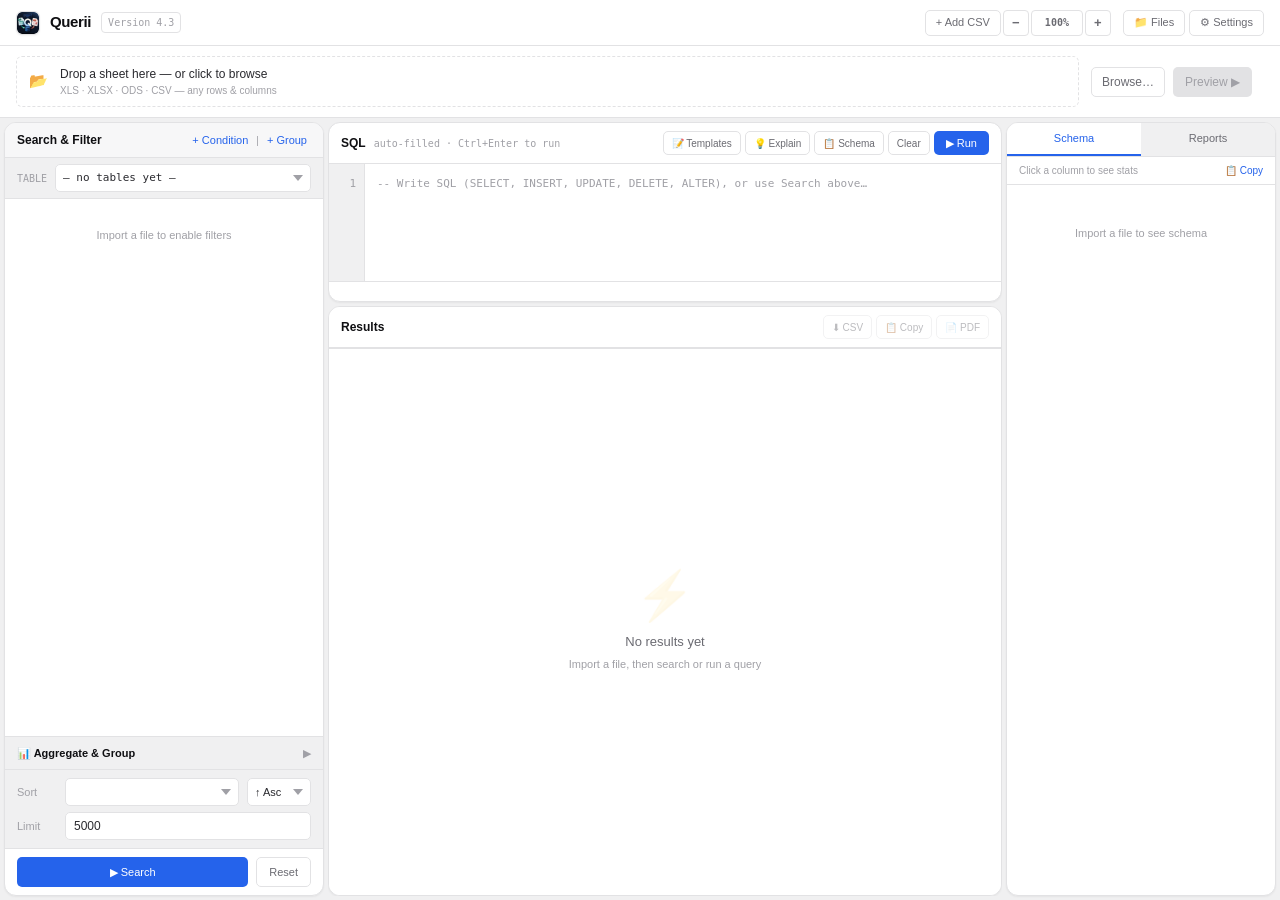
==== commit 7f20863a: "feat: Release Version 4.3 — Substring Token Auto-Width, Frictionless CSV Deletion Animation, and Mul" ====
--- a/web/index.html
+++ b/web/index.html
@@ -47,7 +47,7 @@
     <div class="flex items-center gap-2.5 shrink-0">
       <img src="app_icon.png" alt="Querii Icon" class="w-6 h-6 rounded-md shadow-sm object-cover border border-[var(--border)] shrink-0" />
       <span class="font-semibold text-[15px] text-nav-main tracking-tight">Querii</span>
-      <span class="text-[10px] text-nav-dim border border-[var(--border)] rounded px-1.5 py-0.5 font-mono">Version 4.1</span>
+      <span class="text-[10px] text-nav-dim border border-[var(--border)] rounded px-1.5 py-0.5 font-mono">Version 4.3</span>
     </div>
     <div class="flex-1 flex justify-center">
       <div id="org-name-display" class="text-[13px] font-semibold text-nav-main tracking-wide hidden"></div>
@@ -660,7 +660,7 @@
           <div class="flex-1 min-w-0">
             <div class="flex items-center gap-2">
               <h3 class="font-bold text-[var(--text-main)] text-[18px] tracking-tight">Querii</h3>
-              <span class="text-[10px] font-mono bg-[var(--accent-bg)] text-[var(--accent)] border border-[var(--accent-dim)] px-2 py-0.5 rounded-full font-semibold">Version 4.2</span>
+              <span class="text-[10px] font-mono bg-[var(--accent-bg)] text-[var(--accent)] border border-[var(--accent-dim)] px-2 py-0.5 rounded-full font-semibold">Version 4.3</span>
             </div>
             <p class="text-[11px] text-[var(--text-dim)] mt-0.5">Professional Local-First SQL Database Studio & Executive Report Engine</p>
           </div>
--- a/web/style.css
+++ b/web/style.css
@@ -334,7 +334,23 @@
   white-space: nowrap; max-width: 240px;
   overflow: hidden; text-overflow: ellipsis;
 }
-.results-tbl tr:hover td { background: var(--bg-muted); }
+/* Alternating subtle contrast rows for accessibility across all themes */
+.results-tbl tbody tr:nth-child(even) td,
+.results-tbl tr.tbl-row:nth-child(even) td,
+.tbl-row:nth-child(even) .tbl-cell {
+  background: var(--table-row-alt, rgba(128, 128, 128, 0.04));
+}
+.results-tbl tbody tr:nth-child(odd) td,
+.results-tbl tr.tbl-row:nth-child(odd) td,
+.tbl-row:nth-child(odd) .tbl-cell {
+  background: transparent;
+}
+.results-tbl tbody tr:hover td,
+.results-tbl tr.tbl-row:hover td,
+.results-tbl tr:hover td,
+.tbl-row:hover .tbl-cell {
+  background: var(--bg-muted) !important;
+}
 .tbl-head { padding: 5px 10px; font-size: 11px; font-weight: 600; color: var(--text-mid); white-space: nowrap; }
 
 /* Status colours */
@@ -676,3 +692,37 @@
   border-radius: 0 0 12px 12px;
 }
 
+/* ── CSV Editor fast reddish vanishing animation ─────────── */
+.ce-row-vanishing td {
+  background-color: #fee2e2 !important;
+  color: #b91c1c !important;
+  opacity: 0 !important;
+  transform: scaleY(0.15) !important;
+  transition: opacity 160ms cubic-bezier(0.4, 0, 0.2, 1),
+              transform 160ms cubic-bezier(0.4, 0, 0.2, 1),
+              background-color 100ms ease-in !important;
+}
+
+.ce-col-vanishing {
+  background-color: #fee2e2 !important;
+  color: #b91c1c !important;
+  opacity: 0 !important;
+  transform: scaleX(0.15) !important;
+  max-width: 0 !important;
+  width: 0 !important;
+  min-width: 0 !important;
+  padding-left: 0 !important;
+  padding-right: 0 !important;
+  overflow: hidden !important;
+  transition: opacity 160ms cubic-bezier(0.4, 0, 0.2, 1),
+              transform 160ms cubic-bezier(0.4, 0, 0.2, 1),
+              max-width 160ms cubic-bezier(0.4, 0, 0.2, 1),
+              width 160ms cubic-bezier(0.4, 0, 0.2, 1),
+              padding 160ms cubic-bezier(0.4, 0, 0.2, 1),
+              background-color 100ms ease-in !important;
+}
+.ce-col-vanishing input {
+  opacity: 0 !important;
+  transition: opacity 100ms ease-out !important;
+}
+
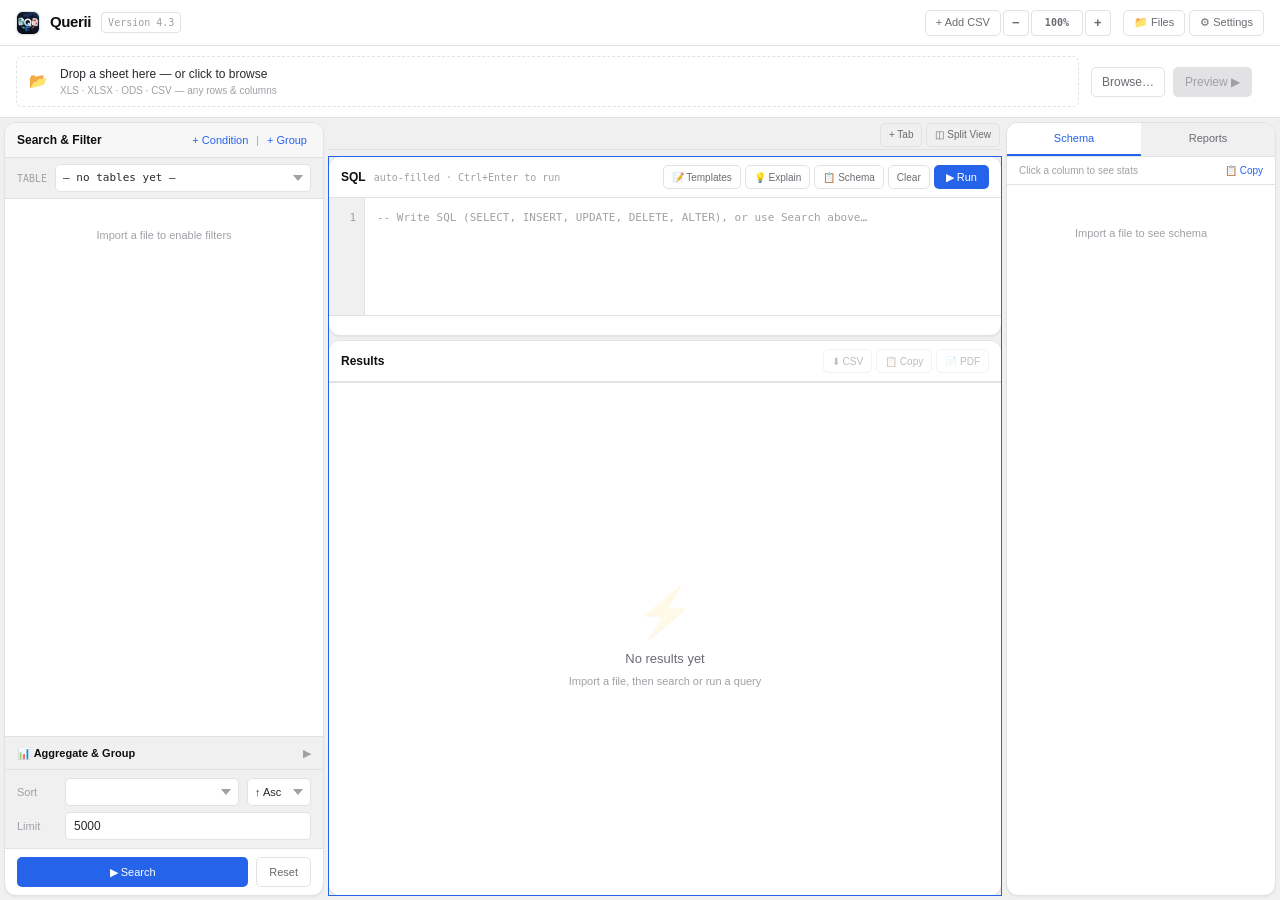
==== commit 6a5e9ba1: "feat: add multi-tabs, side-by-side split view, window detachment, toddler-proof safety modal, and bu" ====
--- a/web/index.html
+++ b/web/index.html
@@ -215,71 +215,148 @@
     <!-- CENTER: SQL + Results -->
     <div id="panel-center" class="flex-1 flex flex-col overflow-hidden min-w-0">
 
-      <!-- SQL Bar -->
-      <div id="sql-panel" class="flex-none flex flex-col bg-[var(--bg-surface)] rounded-xl border border-[var(--border)] shadow-sm overflow-hidden" style="height: 180px; min-height: 80px;">
-        <div class="flex items-center justify-between px-3 py-2 border-b border-[var(--border)] shrink-0">
-          <div class="flex items-center gap-2">
-            <span class="panel-title">SQL</span>
-            <span class="text-[10px] text-[var(--text-dim)] font-mono">auto-filled · Ctrl+Enter to run</span>
-          </div>
-          <div class="flex items-center gap-1">
-            <button id="btn-sql-templates"  class="btn-ghost text-[10px] px-2 h-6" onclick="openTemplates()">📝 Templates</button>
-            <button id="btn-sql-explain"     class="btn-ghost text-[10px] px-2 h-6" onclick="explainSql()">💡 Explain</button>
-            <button id="btn-schema-toggle"   class="btn-ghost text-[10px] px-2 h-6">📋 Schema</button>
-            <button id="btn-sql-clear"       class="btn-ghost text-[10px] px-2 h-6">Clear</button>
-            <button id="btn-sql-run"         class="btn-primary text-[11px] h-6 px-3">▶ Run</button>
-          </div>
-        </div>
-        <div class="flex-1 flex overflow-hidden min-h-0">
-          <div id="sql-lines" class="sql-lines">1</div>
-          <textarea id="sql-editor"
-                    class="sql-editor flex-1"
-                    spellcheck="false"
-                    placeholder="-- Write SQL (SELECT, INSERT, UPDATE, DELETE, ALTER), or use Search above…"></textarea>
-          <div id="schema-panel" class="hidden schema-ref overflow-y-auto shrink-0" style="width:340px"></div>
-        </div>
-        <div id="sql-status" class="shrink-0 px-3 py-1 text-[10px] font-mono text-[var(--text-dim)] border-t border-[var(--border)] min-h-[20px]"></div>
-      </div>
-
-      <!-- SQL Explainer panel (collapsible) -->
-      <div id="explainer-panel" class="hidden flex-none bg-[var(--bg-surface)] border border-[var(--border)] border-t-0 rounded-b-xl mx-0 px-4 py-3 text-[11px] leading-relaxed text-[var(--text-body)]">
-        <div class="flex items-center justify-between mb-2">
-          <span class="font-semibold text-[var(--text-head)]">💡 SQL Explainer</span>
-          <button onclick="closeExplainer()" class="text-[10px] text-[var(--text-dim)] hover:underline">✕ Close</button>
-        </div>
-        <div id="explainer-content"></div>
-      </div>
-
-      <!-- Vertical Resize -->
-      <div class="resize-handle-v" id="rh-sql"></div>
-
-      <!-- Results -->
-      <div class="flex-1 flex flex-col overflow-hidden min-h-0 bg-[var(--bg-surface)] rounded-xl border border-[var(--border)] shadow-sm">
-        <div class="flex items-center justify-between px-3 py-2 border-b border-[var(--border)] shrink-0 bg-[var(--bg-surface)]">
-          <div class="flex items-center gap-2">
-            <span id="results-title" class="panel-title">Results</span>
-            <span id="results-count" class="text-[10px] font-mono text-[var(--text-dim)]"></span>
-            <input id="row-search-input" type="text" class="input-sm ml-2 w-32 md:w-48 text-[10px]" placeholder="🔍 Global Search (Enter to next)" oninput="filterResultRows(this.value)" onkeydown="nextResultRowMatch(event)" style="display:none">
-          </div>
-          <div class="flex items-center gap-1">
-            <button id="btn-export-csv" class="btn-ghost text-[10px] h-6 px-2" disabled>⬇ CSV</button>
-            <button id="btn-copy-csv"   class="btn-ghost text-[10px] h-6 px-2" disabled onclick="copyCsv()">📋 Copy</button>
-            <button id="btn-export-pdf" class="btn-ghost text-[10px] h-6 px-2" disabled>📄 PDF</button>
-          </div>
-        </div>
-        <!-- Pagination bar -->
-        <div id="results-pagination" class="flex-none border-b border-[var(--border)] bg-[var(--bg-muted)] text-[10px]"></div>
-        <div class="flex-1 overflow-auto min-h-0 relative bg-[var(--bg-surface)]">
-          <table id="results-table" class="results-tbl w-full text-[11px]">
-            <thead id="results-head" class="sticky top-0 z-10"></thead>
-            <tbody id="results-body"></tbody>
-          </table>
-          <div id="results-empty" class="absolute inset-0 flex flex-col items-center justify-center pointer-events-none">
-            <div class="text-5xl mb-3 opacity-10">⚡</div>
-            <div class="text-[13px] font-medium text-[var(--text-mid)]">No results yet</div>
-            <div class="text-[11px] text-[var(--text-dim)] mt-1">Import a file, then search or run a query</div>
-          </div>
-        </div>
+      <!-- Navigation Bar for Tabs (Just above SQL editor, matching its width) -->
+      <div id="tab-nav-bar" class="flex-none flex items-center justify-between mb-1.5 px-0.5" style="min-height: 28px;">
+        <div id="tab-strip" class="flex items-center gap-1 overflow-x-auto min-w-0 flex-1 py-0.5">
+          <!-- Dynamic tab pills rendered here -->
+        </div>
+        <div class="flex items-center gap-1 shrink-0 ml-2">
+          <button id="btn-add-tab" class="btn-ghost text-[10px] h-6 px-2" title="New Query Tab (Ctrl+T)" onclick="createNewTab()">+ Tab</button>
+          <button id="btn-split-toggle" class="btn-ghost text-[10px] h-6 px-2 font-medium" title="Toggle Split View Comparison" onclick="toggleSplitView()">◫ Split View</button>
+        </div>
+      </div>
+
+      <!-- Panes Container (Single pane or side-by-side dual panes) -->
+      <div id="panes-container" class="flex-1 flex overflow-hidden min-h-0 gap-0">
+
+        <!-- PANE A (Primary) -->
+        <div id="pane-primary" class="flex-1 flex flex-col overflow-hidden min-w-[280px] focused-pane" onclick="setFocusedPane('primary')">
+          <!-- SQL Bar -->
+          <div id="sql-panel" class="flex-none flex flex-col bg-[var(--bg-surface)] rounded-xl border border-[var(--border)] shadow-sm overflow-hidden" style="height: 180px; min-height: 80px;">
+            <div class="flex items-center justify-between px-3 py-2 border-b border-[var(--border)] shrink-0">
+              <div class="flex items-center gap-2">
+                <span id="primary-pane-title" class="panel-title">SQL</span>
+                <span class="text-[10px] text-[var(--text-dim)] font-mono">auto-filled · Ctrl+Enter to run</span>
+              </div>
+              <div class="flex items-center gap-1">
+                <button id="btn-sql-templates"  class="btn-ghost text-[10px] px-2 h-6" onclick="openTemplates()">📝 Templates</button>
+                <button id="btn-sql-explain"     class="btn-ghost text-[10px] px-2 h-6" onclick="explainSql()">💡 Explain</button>
+                <button id="btn-schema-toggle"   class="btn-ghost text-[10px] px-2 h-6">📋 Schema</button>
+                <button id="btn-sql-clear"       class="btn-ghost text-[10px] px-2 h-6">Clear</button>
+                <button id="btn-sql-run"         class="btn-primary text-[11px] h-6 px-3">▶ Run</button>
+              </div>
+            </div>
+            <div class="flex-1 flex overflow-hidden min-h-0">
+              <div id="sql-lines" class="sql-lines">1</div>
+              <textarea id="sql-editor"
+                        class="sql-editor flex-1"
+                        spellcheck="false"
+                        placeholder="-- Write SQL (SELECT, INSERT, UPDATE, DELETE, ALTER), or use Search above…"></textarea>
+              <div id="schema-panel" class="hidden schema-ref overflow-y-auto shrink-0" style="width:340px"></div>
+            </div>
+            <div id="sql-status" class="shrink-0 px-3 py-1 text-[10px] font-mono text-[var(--text-dim)] border-t border-[var(--border)] min-h-[20px]"></div>
+          </div>
+
+          <!-- SQL Explainer panel (collapsible) -->
+          <div id="explainer-panel" class="hidden flex-none bg-[var(--bg-surface)] border border-[var(--border)] border-t-0 rounded-b-xl mx-0 px-4 py-3 text-[11px] leading-relaxed text-[var(--text-body)]">
+            <div class="flex items-center justify-between mb-2">
+              <span class="font-semibold text-[var(--text-head)]">💡 SQL Explainer</span>
+              <button onclick="closeExplainer()" class="text-[10px] text-[var(--text-dim)] hover:underline">✕ Close</button>
+            </div>
+            <div id="explainer-content"></div>
+          </div>
+
+          <!-- Vertical Resize -->
+          <div class="resize-handle-v" id="rh-sql"></div>
+
+          <!-- Results -->
+          <div id="results-panel" class="flex-1 flex flex-col overflow-hidden min-h-0 bg-[var(--bg-surface)] rounded-xl border border-[var(--border)] shadow-sm">
+            <div class="flex items-center justify-between px-3 py-2 border-b border-[var(--border)] shrink-0 bg-[var(--bg-surface)]">
+              <div class="flex items-center gap-2">
+                <span id="results-title" class="panel-title">Results</span>
+                <span id="results-count" class="text-[10px] font-mono text-[var(--text-dim)]"></span>
+                <input id="row-search-input" type="text" class="input-sm ml-2 w-32 md:w-48 text-[10px]" placeholder="🔍 Global Search (Enter to next)" oninput="filterResultRows(this.value)" onkeydown="nextResultRowMatch(event)" style="display:none">
+              </div>
+              <div class="flex items-center gap-1">
+                <button id="btn-export-csv" class="btn-ghost text-[10px] h-6 px-2" disabled>⬇ CSV</button>
+                <button id="btn-copy-csv"   class="btn-ghost text-[10px] h-6 px-2" disabled onclick="copyCsv()">📋 Copy</button>
+                <button id="btn-export-pdf" class="btn-ghost text-[10px] h-6 px-2" disabled>📄 PDF</button>
+              </div>
+            </div>
+            <!-- Pagination bar -->
+            <div id="results-pagination" class="flex-none border-b border-[var(--border)] bg-[var(--bg-muted)] text-[10px]"></div>
+            <div class="flex-1 overflow-auto min-h-0 relative bg-[var(--bg-surface)]">
+              <table id="results-table" class="results-tbl w-full text-[11px]">
+                <thead id="results-head" class="sticky top-0 z-10"></thead>
+                <tbody id="results-body"></tbody>
+              </table>
+              <div id="results-empty" class="absolute inset-0 flex flex-col items-center justify-center pointer-events-none">
+                <div class="text-5xl mb-3 opacity-10">⚡</div>
+                <div class="text-[13px] font-medium text-[var(--text-mid)]">No results yet</div>
+                <div class="text-[11px] text-[var(--text-dim)] mt-1">Import a file, then search or run a query</div>
+              </div>
+            </div>
+          </div>
+        </div>
+
+        <!-- SPLIT RESIZE DIVIDER (visible only in split mode) -->
+        <div id="rh-split" class="hidden resize-handle-h"></div>
+
+        <!-- PANE B (Secondary, visible only in split mode) -->
+        <div id="pane-secondary" class="hidden flex-1 flex flex-col overflow-hidden min-w-[280px]" onclick="setFocusedPane('secondary')">
+          <!-- Secondary SQL Bar -->
+          <div id="sql-panel-b" class="flex-none flex flex-col bg-[var(--bg-surface)] rounded-xl border border-[var(--border)] shadow-sm overflow-hidden" style="height: 180px; min-height: 80px;">
+            <div class="flex items-center justify-between px-3 py-2 border-b border-[var(--border)] shrink-0">
+              <div class="flex items-center gap-2">
+                <select id="split-tab-select-b" class="select-sm text-[10px] h-6" onchange="onSecondaryTabChange(this.value)">
+                  <!-- Dropdown of tabs to show in Pane B -->
+                </select>
+                <span class="text-[10px] text-[var(--text-dim)] font-mono">Pane B</span>
+              </div>
+              <div class="flex items-center gap-1">
+                <button class="btn-ghost text-[10px] px-2 h-6" onclick="closeSplitView()" title="Close Split View">✕ Close Split</button>
+                <button id="btn-sql-run-b" class="btn-primary text-[11px] h-6 px-3" onclick="runSqlSecondary()">▶ Run</button>
+              </div>
+            </div>
+            <div class="flex-1 flex overflow-hidden min-h-0">
+              <div id="sql-lines-b" class="sql-lines">1</div>
+              <textarea id="sql-editor-b"
+                        class="sql-editor flex-1"
+                        spellcheck="false"
+                        placeholder="-- SQL query for comparison pane…"></textarea>
+            </div>
+            <div id="sql-status-b" class="shrink-0 px-3 py-1 text-[10px] font-mono text-[var(--text-dim)] border-t border-[var(--border)] min-h-[20px]"></div>
+          </div>
+
+          <!-- Vertical Resize for Pane B -->
+          <div class="resize-handle-v" id="rh-sql-b"></div>
+
+          <!-- Results for Pane B -->
+          <div id="results-panel-b" class="flex-1 flex flex-col overflow-hidden min-h-0 bg-[var(--bg-surface)] rounded-xl border border-[var(--border)] shadow-sm">
+            <div class="flex items-center justify-between px-3 py-2 border-b border-[var(--border)] shrink-0 bg-[var(--bg-surface)]">
+              <div class="flex items-center gap-2">
+                <span id="results-title-b" class="panel-title">Results B</span>
+                <span id="results-count-b" class="text-[10px] font-mono text-[var(--text-dim)]"></span>
+              </div>
+              <div class="flex items-center gap-1">
+                <button id="btn-export-csv-b" class="btn-ghost text-[10px] h-6 px-2" disabled onclick="exportCsvSecondary()">⬇ CSV</button>
+                <button id="btn-copy-csv-b"   class="btn-ghost text-[10px] h-6 px-2" disabled onclick="copyCsvSecondary()">📋 Copy</button>
+              </div>
+            </div>
+            <div id="results-pagination-b" class="flex-none border-b border-[var(--border)] bg-[var(--bg-muted)] text-[10px]"></div>
+            <div class="flex-1 overflow-auto min-h-0 relative bg-[var(--bg-surface)]">
+              <table id="results-table-b" class="results-tbl w-full text-[11px]">
+                <thead id="results-head-b" class="sticky top-0 z-10"></thead>
+                <tbody id="results-body-b"></tbody>
+              </table>
+              <div id="results-empty-b" class="absolute inset-0 flex flex-col items-center justify-center pointer-events-none">
+                <div class="text-4xl mb-2 opacity-10">⚡</div>
+                <div class="text-[12px] font-medium text-[var(--text-mid)]">No comparison results yet</div>
+              </div>
+            </div>
+          </div>
+        </div>
+
       </div>
     </div>
 
@@ -389,6 +466,7 @@
     <div class="px-4 py-3 space-y-3">
       <div class="flex items-center gap-3">
         <p class="text-[11px] text-[var(--text-dim)] flex-1">Check tables to <strong>work with multiple at once</strong> (JOIN mode). Single-check for normal use.</p>
+        <input id="filelist-search" type="text" class="input-sm text-[11px] h-7 w-48" placeholder="🔍 Search tables..." oninput="filterFileList(this.value)">
         <button class="btn-ghost text-[11px] px-3" onclick="openNewCsvEditor()">+ New CSV</button>
         <button id="btn-use-selected" class="btn-primary text-[11px] px-4" onclick="useSelectedTables()">Use Selected ▶</button>
       </div>
@@ -397,9 +475,13 @@
           <thead>
             <tr class="bg-[var(--bg-muted)]">
               <th class="tbl-head w-8"><input type="checkbox" id="filelist-checkall" title="Select all" onchange="toggleCheckAll(this)"></th>
-              <th class="tbl-head">Table (in DB)</th>
+              <th class="tbl-head" style="cursor:pointer;user-select:none" onclick="toggleFileListSort('table')" title="Click to sort by table name">
+                Table (in DB) <span id="filelist-sort-table" class="font-normal opacity-70">↕</span>
+              </th>
               <th class="tbl-head">Source file</th>
-              <th class="tbl-head">Imported at</th>
+              <th class="tbl-head" style="cursor:pointer;user-select:none" onclick="toggleFileListSort('imported_at')" title="Click to sort by date imported">
+                Imported at <span id="filelist-sort-date" class="font-normal opacity-70">▼</span>
+              </th>
               <th class="tbl-head text-right">Rows</th>
               <th class="tbl-head text-right">Cols</th>
               <th class="tbl-head text-center">Actions</th>
@@ -610,10 +692,11 @@
     </div>
 
     <!-- Query Log -->
-    <div id="tab-querylog" class="settings-tab-body hidden flex flex-col h-[300px]">
-      <div class="flex items-center justify-between mb-2">
-        <p class="text-[11px] text-[var(--text-dim)]">Last 100 queries (filter + manual SQL)</p>
-        <button class="text-[10px] text-[var(--danger)] hover:underline" onclick="clearQueryLog()">Clear Log</button>
+    <div id="tab-querylog" class="settings-tab-body hidden flex flex-col h-[340px]">
+      <div class="flex items-center justify-between mb-2 gap-2">
+        <p class="text-[11px] text-[var(--text-dim)] shrink-0">Recent queries (up to 500)</p>
+        <input id="qlog-search" type="text" class="input-sm flex-1 text-[10px] h-6 px-2" placeholder="🔍 Search queries (text or table)..." oninput="filterQueryLog(this.value)">
+        <button class="text-[10px] text-[var(--danger)] hover:underline shrink-0" onclick="clearQueryLog()">Clear Log</button>
       </div>
       <div id="query-log-list" class="flex-1 overflow-y-auto space-y-2 text-[10px] pr-2"></div>
     </div>
@@ -921,6 +1004,10 @@
           <input type="checkbox" id="pdf-grid-lines" style="width:13px;height:13px">
           <span>Render vertical grid lines between columns</span>
         </label>
+        <label style="display:flex;align-items:center;gap:8px;cursor:pointer;font-size:11px">
+          <input type="checkbox" id="pdf-include-watermark" checked style="width:13px;height:13px">
+          <span>Include background watermark</span>
+        </label>
       </div>
       <!-- Custom CSS section (shown when html mode or dev mode active) -->
       <div id="pdf-css-section" class="hidden" style="border:1px solid var(--border);border-radius:8px;padding:12px;background:var(--bg-muted)">
@@ -1070,6 +1157,33 @@
     </div>
   </div><!-- /ultra-dev-overlay -->
 
+  <!-- TODDLER-PROOF SAFETY MODAL FOR DESTRUCTIVE DML / DDL -->
+  <div id="modal-safety-warning" class="modal hidden" style="width:520px;max-width:95vw;border:2px solid #ef4444;box-shadow:0 12px 36px rgba(239,68,68,0.3)">
+    <div class="modal-header" style="background:#fef2f2;border-bottom:1px solid #fecaca">
+      <span style="color:#b91c1c;font-weight:700;font-size:13px;display:flex;align-items:center;gap:6px">
+        ⚠️ High-Risk Action Warning
+      </span>
+      <button class="modal-close" onclick="closeSafetyModal()">✕</button>
+    </div>
+    <div class="px-5 py-4 space-y-3">
+      <div id="safety-warning-badge" style="background:#fee2e2;color:#991b1b;border-radius:6px;padding:9px 12px;font-size:12px;font-weight:700">
+        <!-- Badge text -->
+      </div>
+      <div id="safety-warning-details" class="text-[11.5px] leading-relaxed text-[var(--text-body)]" style="white-space:pre-line">
+        <!-- Toddler-proof explanation -->
+      </div>
+      <div style="background:var(--bg-muted);border:1px solid var(--border);border-radius:6px;padding:8px 10px;font-family:monospace;font-size:11px;max-height:100px;overflow-y:auto" id="safety-warning-sql">
+        <!-- SQL query snippet -->
+      </div>
+    </div>
+    <div class="modal-footer gap-2" style="background:var(--bg-muted);border-top:1px solid var(--border);display:flex;justify-content:flex-end">
+      <button class="btn-ghost text-[11px] px-3.5 h-7" onclick="closeSafetyModal()">Cancel (Keep Safe)</button>
+      <button id="safety-btn-confirm" class="text-[11px] px-4 h-7 rounded font-semibold text-white bg-red-600 hover:bg-red-700 disabled:opacity-50 disabled:cursor-not-allowed" disabled onclick="executeConfirmedDestructiveQuery()">
+        Wait (2s)...
+      </button>
+    </div>
+  </div>
+
   <!-- TOAST -->
   <div id="toast" class="hidden fixed bottom-4 right-4 z-50 text-[12px] font-medium px-4 py-2.5 rounded shadow-xl max-w-xs"></div>
 
--- a/web/style.css
+++ b/web/style.css
@@ -152,6 +152,125 @@
 }
 .select-sm:focus { border-color: var(--accent); }
 
+/* ── Searchable Select Component ────────────────────────────── */
+.searchable-select-wrap {
+  position: relative;
+  display: inline-block;
+  width: 100%;
+}
+.searchable-select-trigger {
+  height: 28px;
+  padding: 0 22px 0 7px;
+  background: var(--bg-surface);
+  border: 1px solid var(--border);
+  border-radius: 5px;
+  font-size: 11px;
+  color: var(--text-body);
+  font-family: inherit;
+  outline: none;
+  cursor: pointer;
+  display: flex;
+  align-items: center;
+  justify-content: space-between;
+  box-sizing: border-box;
+  background-image: url("data:image/svg+xml,%3Csvg xmlns='http://www.w3.org/2000/svg' width='10' height='6' viewBox='0 0 10 6'%3E%3Cpath fill='%23A0A0A6' d='M5 6L0 0h10z'/%3E%3C/svg%3E");
+  background-repeat: no-repeat;
+  background-position: right 7px center;
+  transition: border-color 110ms;
+  user-select: none;
+  white-space: nowrap;
+  overflow: hidden;
+  text-overflow: ellipsis;
+}
+.searchable-select-trigger:focus,
+.searchable-select-trigger.active {
+  border-color: var(--accent);
+  box-shadow: 0 0 0 2px var(--accent-bg);
+}
+.searchable-select-trigger .searchable-select-label {
+  overflow: hidden;
+  text-overflow: ellipsis;
+  white-space: nowrap;
+  font-family: monospace;
+}
+.searchable-select-popover {
+  position: fixed;
+  background: var(--bg-surface);
+  border: 1px solid var(--border);
+  border-radius: 6px;
+  box-shadow: 0 8px 24px rgba(0, 0, 0, 0.28);
+  z-index: 99999;
+  display: flex;
+  flex-direction: column;
+  overflow: hidden;
+  font-size: 11px;
+  min-width: 220px;
+  max-width: 380px;
+}
+.searchable-select-search-wrap {
+  padding: 6px;
+  background: var(--bg-muted);
+  border-bottom: 1px solid var(--border);
+  display: flex;
+  align-items: center;
+}
+.searchable-select-search-input {
+  width: 100%;
+  height: 24px;
+  padding: 0 7px;
+  background: var(--bg-surface);
+  border: 1px solid var(--border);
+  border-radius: 4px;
+  font-size: 11px;
+  font-family: inherit;
+  color: var(--text-head);
+  outline: none;
+  box-sizing: border-box;
+}
+.searchable-select-search-input:focus {
+  border-color: var(--accent);
+}
+.searchable-select-list {
+  max-height: 220px;
+  overflow-y: auto;
+  padding: 4px 0;
+}
+.searchable-select-group-title {
+  padding: 4px 8px 2px;
+  font-size: 9px;
+  font-weight: 700;
+  text-transform: uppercase;
+  letter-spacing: 0.5px;
+  color: var(--text-dim);
+}
+.searchable-select-item {
+  padding: 5px 8px;
+  cursor: pointer;
+  color: var(--text-body);
+  font-family: monospace;
+  font-size: 11px;
+  display: flex;
+  align-items: center;
+  justify-content: space-between;
+  white-space: nowrap;
+  transition: background 70ms;
+}
+.searchable-select-item:hover,
+.searchable-select-item.highlighted {
+  background: var(--bg-hover, var(--bg-muted));
+  color: var(--text-head);
+}
+.searchable-select-item.selected {
+  font-weight: 600;
+  color: var(--accent);
+}
+.searchable-select-empty {
+  padding: 12px 8px;
+  text-align: center;
+  color: var(--text-dim);
+  font-size: 11px;
+}
+
 /* ── Import bar ──────────────────────────────────────────── */
 .import-bar {
   background: var(--bg-surface);
@@ -350,6 +469,28 @@
 .results-tbl tr:hover td,
 .tbl-row:hover .tbl-cell {
   background: var(--bg-muted) !important;
+}
+
+/* ── Output table row selection & drag-to-copy selection ─────── */
+.results-tbl tr.tbl-row.tbl-row-selected td,
+.results-tbl tr.tbl-row.tbl-row-selected:hover td,
+.tbl-row.tbl-row-selected .tbl-cell,
+.tbl-row.tbl-row-selected:hover .tbl-cell {
+  background: var(--accent-subtle, rgba(59, 130, 246, 0.18)) !important;
+}
+.results-tbl tr.tbl-row.tbl-row-selected {
+  outline: 1px solid var(--accent, #3b82f6);
+}
+.results-tbl td.tbl-cell.tbl-cell-selected,
+.results-tbl td.tbl-cell.tbl-cell-selected:hover,
+.tbl-cell.tbl-cell-selected {
+  background: rgba(59, 130, 246, 0.3) !important;
+  outline: 1px dashed var(--accent, #3b82f6) !important;
+  outline-offset: -1px;
+}
+body.tbl-selecting {
+  user-select: none !important;
+  -webkit-user-select: none !important;
 }
 .tbl-head { padding: 5px 10px; font-size: 11px; font-weight: 600; color: var(--text-mid); white-space: nowrap; }
 
@@ -726,3 +867,160 @@
   transition: opacity 100ms ease-out !important;
 }
 
+/* ── CSV Editor Drag & Drop Indicators ───────────────────────── */
+.ce-drag-over-top {
+  border-top: 2px solid var(--accent, #3b82f6) !important;
+  background-color: var(--accent-subtle, rgba(59, 130, 246, 0.12)) !important;
+}
+.ce-drag-over-left {
+  border-left: 3px solid var(--accent, #3b82f6) !important;
+  background-color: var(--accent-subtle, rgba(59, 130, 246, 0.12)) !important;
+}
+.ce-row-dragging {
+  opacity: 0.45 !important;
+}
+.ce-col-dragging {
+  opacity: 0.45 !important;
+}
+
+/* ── Tab Navigation Bar & Tab Items ────────────────────────── */
+#tab-nav-bar {
+  border-bottom: 1px solid var(--border);
+  padding-bottom: 2px;
+}
+#tab-strip {
+  display: flex;
+  align-items: center;
+  gap: 4px;
+  overflow-x: auto;
+  scrollbar-width: none;
+}
+#tab-strip::-webkit-scrollbar {
+  display: none;
+}
+.tab-strip-item {
+  display: inline-flex;
+  align-items: center;
+  gap: 5px;
+  height: 26px;
+  padding: 0 8px;
+  font-size: 11px;
+  font-family: inherit;
+  color: var(--text-dim);
+  background: var(--bg-muted);
+  border: 1px solid var(--border);
+  border-bottom: none;
+  border-radius: 6px 6px 0 0;
+  cursor: pointer;
+  user-select: none;
+  transition: all 120ms ease;
+  white-space: nowrap;
+  position: relative;
+}
+.tab-strip-item:hover {
+  color: var(--text-head);
+  background: var(--bg-surface);
+}
+.tab-strip-item.active {
+  color: var(--accent);
+  background: var(--bg-surface);
+  font-weight: 600;
+  border-color: var(--border);
+  box-shadow: 0 1px 3px rgba(0,0,0,0.06);
+}
+.tab-strip-item.active::after {
+  content: '';
+  position: absolute;
+  bottom: -1px;
+  left: 0;
+  right: 0;
+  height: 2px;
+  background: var(--accent);
+  border-radius: 2px 2px 0 0;
+}
+.tab-strip-item.active-secondary {
+  color: #8b5cf6;
+  background: var(--bg-surface);
+  font-weight: 600;
+  border-color: var(--border);
+}
+.tab-strip-item.active-secondary::after {
+  content: '';
+  position: absolute;
+  bottom: -1px;
+  left: 0;
+  right: 0;
+  height: 2px;
+  background: #8b5cf6;
+  border-radius: 2px 2px 0 0;
+}
+.tab-strip-item.tab-dragging {
+  opacity: 0.4;
+}
+.tab-title-text {
+  max-width: 140px;
+  overflow: hidden;
+  text-overflow: ellipsis;
+  white-space: nowrap;
+}
+.tab-popout-btn {
+  font-size: 10px;
+  opacity: 0;
+  color: var(--text-dim);
+  border: none;
+  background: transparent;
+  cursor: pointer;
+  padding: 0 2px;
+  line-height: 1;
+  transition: opacity 120ms, color 120ms;
+}
+.tab-strip-item:hover .tab-popout-btn {
+  opacity: 0.7;
+}
+.tab-popout-btn:hover {
+  opacity: 1 !important;
+  color: var(--accent);
+}
+.tab-close-btn {
+  font-size: 12px;
+  font-weight: bold;
+  color: var(--text-dim);
+  border: none;
+  background: transparent;
+  cursor: pointer;
+  padding: 0 2px;
+  line-height: 1;
+  transition: color 120ms;
+}
+.tab-close-btn:hover {
+  color: #ef4444;
+}
+
+/* ── Split View Comparison Panes ───────────────────────────── */
+#panes-container {
+  position: relative;
+  width: 100%;
+  height: 100%;
+}
+.resize-handle-h {
+  width: 6px;
+  background: var(--border);
+  cursor: col-resize;
+  flex-shrink: 0;
+  margin: 0 2px;
+  border-radius: 3px;
+  transition: background 150ms;
+}
+.resize-handle-h:hover,
+.resize-handle-h.dragging {
+  background: var(--accent);
+}
+#pane-primary.focused-pane {
+  outline: 1.5px solid var(--accent);
+  outline-offset: -1px;
+}
+#pane-secondary.focused-pane {
+  outline: 1.5px solid var(--accent);
+  outline-offset: -1px;
+}
+
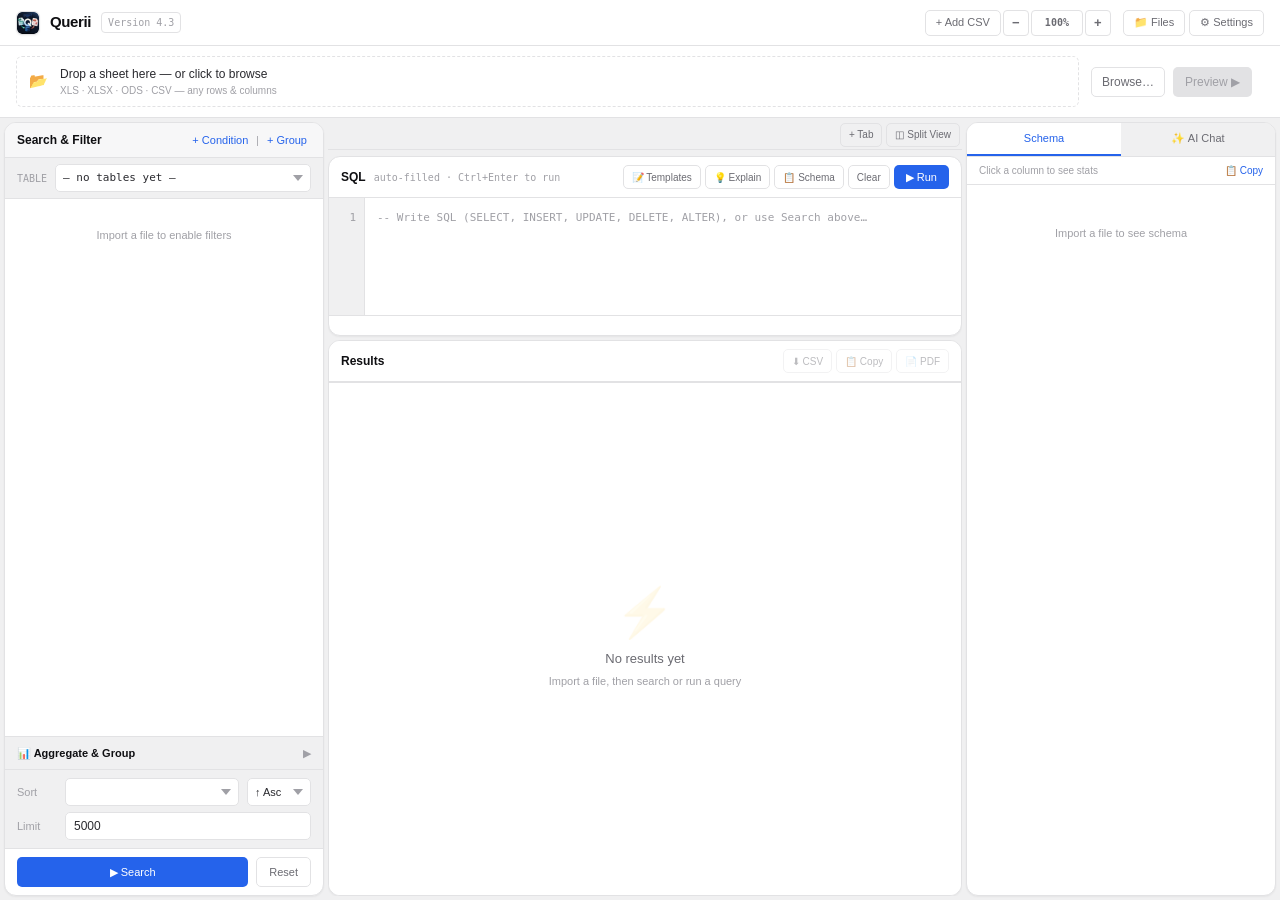
==== commit b101fcb8: "feat: add AI Assistant with Gemini & NVIDIA support, drag-to-attach/detach, and split-view outline f" ====
--- a/web/index.html
+++ b/web/index.html
@@ -226,11 +226,16 @@
         </div>
       </div>
 
+      <!-- Detach drop zone (shown while dragging a tab out of the tab bar) -->
+      <div id="tab-detach-dropzone" class="hidden flex-none flex items-center justify-center p-2 mb-1.5 border-2 border-dashed border-[var(--accent)] bg-[var(--accent-bg)] rounded-xl text-[11px] font-semibold text-[var(--accent)] transition-all select-none">
+        ⧉ Drop tab here to detach into a new window
+      </div>
+
       <!-- Panes Container (Single pane or side-by-side dual panes) -->
       <div id="panes-container" class="flex-1 flex overflow-hidden min-h-0 gap-0">
 
         <!-- PANE A (Primary) -->
-        <div id="pane-primary" class="flex-1 flex flex-col overflow-hidden min-w-[280px] focused-pane" onclick="setFocusedPane('primary')">
+        <div id="pane-primary" class="flex-1 flex flex-col overflow-hidden min-w-[280px]" onclick="setFocusedPane('primary')">
           <!-- SQL Bar -->
           <div id="sql-panel" class="flex-none flex flex-col bg-[var(--bg-surface)] rounded-xl border border-[var(--border)] shadow-sm overflow-hidden" style="height: 180px; min-height: 80px;">
             <div class="flex items-center justify-between px-3 py-2 border-b border-[var(--border)] shrink-0">
@@ -363,12 +368,14 @@
     <!-- Resize handle R -->
     <div class="resize-handle" id="rh-right"></div>
 
-    <!-- RIGHT: Schema + Reports -->
-    <div id="panel-quick" class="panel-right flex flex-col overflow-hidden bg-[var(--bg-surface)] rounded-xl border border-[var(--border)] shadow-sm" style="width:270px;min-width:180px;max-width:440px">
+    <!-- RIGHT: Schema + AI Assistant -->
+    <div id="panel-quick" class="panel-right flex flex-col overflow-hidden bg-[var(--bg-surface)] rounded-xl border border-[var(--border)] shadow-sm" style="width:310px;min-width:220px;max-width:540px">
       <!-- Tab bar -->
       <div class="flex border-b border-[var(--border)] bg-[var(--bg-muted)]">
-        <button class="right-tab active" id="rt-schema"  onclick="switchRightTab('schema')">Schema</button>
-        <button class="right-tab"        id="rt-reports" onclick="switchRightTab('reports')">Reports</button>
+        <button class="right-tab active flex-1" id="rt-schema" onclick="switchRightTab('schema')">Schema</button>
+        <button class="right-tab flex-1 flex items-center justify-center gap-1" id="rt-ai" onclick="switchRightTab('ai')">
+          <span>✨ AI Chat</span>
+        </button>
       </div>
 
       <!-- Schema tab -->
@@ -384,14 +391,47 @@
         </div>
       </div>
 
-      <!-- Reports tab -->
-      <div id="right-tab-reports" class="hidden flex-1 flex flex-col overflow-hidden">
-        <div class="px-3 py-2 border-b border-[var(--border)] flex items-center justify-between">
-          <span class="text-[11px] font-semibold text-[var(--text-head)]">Saved Reports</span>
-          <button class="text-[11px] text-[var(--accent)] hover:underline font-medium" onclick="openCustomReportModal()">＋ Add</button>
-        </div>
-        <div class="flex-1 overflow-y-auto py-0.5">
-          <div id="quick-custom" class="px-2 mt-0.5"></div>
+      <!-- AI Chatbot Tab (Replaces Reports) -->
+      <div id="right-tab-ai" class="hidden flex-1 flex flex-col overflow-hidden bg-[var(--bg-surface)]">
+        <!-- AI Top Toolbar -->
+        <div class="px-2.5 py-1.5 border-b border-[var(--border)] flex items-center justify-between gap-1.5 shrink-0 bg-[var(--bg-muted)]">
+          <div class="flex items-center gap-1 min-w-0 flex-1">
+            <span class="text-[10px] text-[var(--text-dim)] shrink-0 font-medium">Context:</span>
+            <select id="ai-context-table-sel" class="select-sm text-[10px] h-6 flex-1 min-w-0 truncate" onchange="onAiContextTableChange(this.value)" title="Choose which tables are provided in the AI context">
+              <option value="__ACTIVE__">Active Table Only</option>
+              <option value="__ALL__">All Tables in DB</option>
+            </select>
+          </div>
+          <div class="flex items-center gap-1 shrink-0">
+            <button class="btn-ghost text-[10px] h-6 px-1.5 text-[var(--text-dim)] hover:text-red-500" title="Clear conversation history for this tab" onclick="clearActiveTabAiChat()">🗑</button>
+            <button class="btn-ghost text-[10px] h-6 px-1.5 text-[var(--text-dim)] hover:text-[var(--accent)]" title="AI Settings (Gemini / NVIDIA API Keys & Models)" onclick="openAiSettingsModal()">⚙️</button>
+          </div>
+        </div>
+
+        <!-- AI Messages Stream -->
+        <div id="ai-chat-messages" class="flex-1 overflow-y-auto p-2.5 space-y-2.5">
+          <!-- Populated dynamically from tab's aiChatHistory -->
+        </div>
+
+        <!-- AI Chat Input Area -->
+        <div class="border-t border-[var(--border)] p-2 bg-[var(--bg-surface)] shrink-0 flex flex-col gap-1.5">
+          <div class="flex items-center justify-between text-[9.5px] text-[var(--text-dim)] px-0.5">
+            <span id="ai-provider-badge" class="font-mono truncate">Gemini · gemini-2.5-flash</span>
+            <span class="opacity-70">Enter: send · Shift+Enter: newline</span>
+          </div>
+          <div class="flex items-end gap-1.5">
+            <textarea id="ai-chat-input"
+                      class="input-sm flex-1 text-[11px] resize-none overflow-y-auto"
+                      style="height:52px;min-height:36px;max-height:120px;padding:6px 8px;line-height:1.4"
+                      placeholder="Ask AI anything about your data... (Enter to send)"
+                      onkeydown="handleAiChatInputKey(event)"></textarea>
+            <button id="ai-chat-send"
+                    class="btn-primary shrink-0 h-8 px-3 rounded-lg flex items-center justify-center text-[12px]"
+                    title="Send message (Enter)"
+                    onclick="sendAiChatMessage()">
+              ➤
+            </button>
+          </div>
         </div>
       </div>
     </div>
@@ -1157,6 +1197,69 @@
     </div>
   </div><!-- /ultra-dev-overlay -->
 
+  <!-- AI ASSISTANT SETTINGS MODAL -->
+  <div id="modal-ai-settings" class="modal hidden" style="width:480px;max-width:95vw">
+    <div class="modal-header">
+      <span class="flex items-center gap-1.5 font-bold">✨ AI Assistant Settings</span>
+      <button class="modal-close" onclick="closeModal()">✕</button>
+    </div>
+    <div class="px-5 py-4 space-y-4 text-[11.5px]">
+      <div>
+        <label class="block text-[11px] font-semibold text-[var(--text-head)] mb-1">Active AI Provider</label>
+        <select id="setting-ai-provider" class="select-sm w-full h-8" onchange="toggleAiProviderFields(this.value)">
+          <option value="gemini">Google Gemini (Recommended — Ultra-fast & High context)</option>
+          <option value="nvidia">NVIDIA NIM (Llama 3.3, Nemotron, Mistral)</option>
+        </select>
+      </div>
+
+      <!-- Gemini Configuration -->
+      <div id="ai-config-gemini" class="space-y-2.5 p-3 rounded-lg border border-[var(--border)] bg-[var(--bg-muted)]">
+        <div class="flex items-center justify-between">
+          <span class="font-semibold text-[var(--text-head)]">Google Gemini API</span>
+          <a href="https://aistudio.google.com/app/apikey" target="_blank" class="text-[10.5px] text-[var(--accent)] hover:underline font-medium">Get Free Gemini Key ↗</a>
+        </div>
+        <div>
+          <label class="block text-[10px] text-[var(--text-dim)] mb-0.5">Gemini API Key</label>
+          <input type="password" id="setting-gemini-key" class="input-sm w-full font-mono text-[11px] h-7" placeholder="AIzaSy..." autocomplete="off">
+        </div>
+        <div>
+          <label class="block text-[10px] text-[var(--text-dim)] mb-0.5">Model</label>
+          <select id="setting-gemini-model" class="select-sm w-full h-7">
+            <option value="gemini-2.5-flash">gemini-2.5-flash (Fastest, latest model)</option>
+            <option value="gemini-1.5-flash">gemini-1.5-flash (Standard flash)</option>
+            <option value="gemini-1.5-pro">gemini-1.5-pro (Deep reasoning)</option>
+          </select>
+        </div>
+      </div>
+
+      <!-- NVIDIA Configuration -->
+      <div id="ai-config-nvidia" class="hidden space-y-2.5 p-3 rounded-lg border border-[var(--border)] bg-[var(--bg-muted)]">
+        <div class="flex items-center justify-between">
+          <span class="font-semibold text-[var(--text-head)]">NVIDIA NIM API</span>
+          <a href="https://build.nvidia.com/" target="_blank" class="text-[10.5px] text-[var(--accent)] hover:underline font-medium">Get NVIDIA Key ↗</a>
+        </div>
+        <div>
+          <label class="block text-[10px] text-[var(--text-dim)] mb-0.5">NVIDIA API Key</label>
+          <input type="password" id="setting-nvidia-key" class="input-sm w-full font-mono text-[11px] h-7" placeholder="nvapi-..." autocomplete="off">
+        </div>
+        <div>
+          <label class="block text-[10px] text-[var(--text-dim)] mb-0.5">Model</label>
+          <select id="setting-nvidia-model" class="select-sm w-full h-7">
+            <option value="meta/llama-3.3-70b-instruct">meta/llama-3.3-70b-instruct (Recommended)</option>
+            <option value="meta/llama-3.1-70b-instruct">meta/llama-3.1-70b-instruct</option>
+            <option value="nvidia/nemotron-4-340b-instruct">nvidia/nemotron-4-340b-instruct</option>
+            <option value="mistralai/mixtral-8x22b-instruct-v0.1">mistralai/mixtral-8x22b-instruct-v0.1</option>
+          </select>
+        </div>
+      </div>
+
+      <div class="flex items-center justify-end gap-2 pt-2 border-t border-[var(--border)]">
+        <button class="btn-ghost text-[11px] px-3 h-7" onclick="closeModal()">Cancel</button>
+        <button class="btn-primary text-[11px] px-4 h-7" onclick="saveAiSettings()">Save Settings</button>
+      </div>
+    </div>
+  </div>
+
   <!-- TODDLER-PROOF SAFETY MODAL FOR DESTRUCTIVE DML / DDL -->
   <div id="modal-safety-warning" class="modal hidden" style="width:520px;max-width:95vw;border:2px solid #ef4444;box-shadow:0 12px 36px rgba(239,68,68,0.3)">
     <div class="modal-header" style="background:#fef2f2;border-bottom:1px solid #fecaca">
--- a/web/style.css
+++ b/web/style.css
@@ -1015,12 +1015,188 @@
 .resize-handle-h.dragging {
   background: var(--accent);
 }
-#pane-primary.focused-pane {
+#panes-container.is-split #pane-primary.focused-pane,
+#panes-container.is-split #pane-secondary.focused-pane {
   outline: 1.5px solid var(--accent);
   outline-offset: -1px;
 }
-#pane-secondary.focused-pane {
-  outline: 1.5px solid var(--accent);
-  outline-offset: -1px;
-}
-
+
+/* ── Tab Drag-and-Drop Dropzones ────────────────────────────── */
+#tab-strip.tab-drop-active {
+  outline: 2px dashed var(--accent);
+  outline-offset: 1px;
+  background: var(--accent-bg);
+  border-radius: 6px;
+}
+#tab-detach-dropzone.drag-hover {
+  background: var(--accent);
+  color: #fff;
+  border-color: var(--accent);
+  transform: scale(1.01);
+}
+.tab-reattach-btn {
+  font-size: 10px;
+  height: 22px;
+  padding: 0 6px;
+  color: var(--accent);
+  background: var(--accent-bg);
+  border: 1px solid var(--accent);
+  border-radius: 4px;
+  cursor: pointer;
+}
+
+/* ── AI Assistant Chatbot Styles ────────────────────────────── */
+#right-tab-ai {
+  font-family: inherit;
+}
+.ai-chat-bubble-user {
+  align-self: flex-end;
+  background: var(--accent);
+  color: #fff;
+  padding: 7px 11px;
+  border-radius: 14px 14px 2px 14px;
+  font-size: 11.5px;
+  max-width: 90%;
+  word-break: break-word;
+  line-height: 1.4;
+  box-shadow: 0 1px 3px rgba(0,0,0,0.08);
+}
+.ai-chat-bubble-assistant {
+  align-self: flex-start;
+  background: var(--bg-muted);
+  border: 1px solid var(--border);
+  color: var(--text-body);
+  padding: 9px 12px;
+  border-radius: 14px 14px 14px 2px;
+  font-size: 11.5px;
+  max-width: 96%;
+  word-break: break-word;
+  line-height: 1.5;
+  box-shadow: 0 1px 2px rgba(0,0,0,0.04);
+}
+.ai-chat-bubble-assistant .ai-markdown-content p {
+  margin: 0 0 6px 0;
+}
+.ai-chat-bubble-assistant .ai-markdown-content p:last-child {
+  margin-bottom: 0;
+}
+.ai-chat-bubble-assistant .ai-markdown-content h1,
+.ai-chat-bubble-assistant .ai-markdown-content h2,
+.ai-chat-bubble-assistant .ai-markdown-content h3 {
+  font-weight: 700;
+  color: var(--text-head);
+  margin: 6px 0 3px 0;
+  font-size: 12px;
+}
+.ai-chat-bubble-assistant .ai-markdown-content ul,
+.ai-chat-bubble-assistant .ai-markdown-content ol {
+  margin: 4px 0 6px 16px;
+  padding: 0;
+}
+.ai-chat-bubble-assistant .ai-markdown-content li {
+  margin-bottom: 2px;
+}
+.ai-chat-bubble-assistant .ai-markdown-content code {
+  font-family: monospace;
+  font-size: 10.5px;
+  background: var(--bg-surface);
+  border: 1px solid var(--border);
+  border-radius: 3px;
+  padding: 1px 4px;
+  color: var(--accent);
+}
+
+/* SQL Code Block in AI Chat */
+.ai-sql-card {
+  margin: 6px 0;
+  border: 1px solid var(--border);
+  border-radius: 6px;
+  background: var(--bg-surface);
+  overflow: hidden;
+  font-family: inherit;
+}
+.ai-sql-card-header {
+  display: flex;
+  align-items: center;
+  justify-content: space-between;
+  padding: 4px 8px;
+  background: var(--bg-muted);
+  border-bottom: 1px solid var(--border);
+  font-size: 10px;
+}
+.ai-badge-auto {
+  display: inline-flex;
+  align-items: center;
+  gap: 3px;
+  background: #dcfce7;
+  color: #15803d;
+  font-weight: 600;
+  border-radius: 3px;
+  padding: 1px 5px;
+  font-size: 9.5px;
+}
+.ai-badge-manual {
+  display: inline-flex;
+  align-items: center;
+  gap: 3px;
+  background: #fef3c7;
+  color: #b45309;
+  font-weight: 600;
+  border-radius: 3px;
+  padding: 1px 5px;
+  font-size: 9.5px;
+}
+.ai-sql-code {
+  margin: 0;
+  padding: 8px 10px;
+  font-family: monospace;
+  font-size: 11px;
+  line-height: 1.45;
+  overflow-x: auto;
+  white-space: pre;
+  color: var(--text-head);
+  background: var(--bg-surface);
+}
+.ai-sql-actions {
+  display: flex;
+  align-items: center;
+  justify-content: flex-end;
+  gap: 4px;
+  padding: 4px 8px;
+  border-top: 1px solid var(--border);
+  background: var(--bg-muted);
+}
+.ai-sql-action-btn {
+  font-size: 10px;
+  padding: 2px 7px;
+  border-radius: 4px;
+  background: var(--bg-surface);
+  border: 1px solid var(--border);
+  color: var(--text-body);
+  cursor: pointer;
+  transition: all 120ms;
+}
+.ai-sql-action-btn:hover {
+  background: var(--accent);
+  color: #fff;
+  border-color: var(--accent);
+}
+.ai-suggestion-chip {
+  display: block;
+  width: 100%;
+  text-align: left;
+  padding: 5px 8px;
+  font-size: 10.5px;
+  color: var(--text-body);
+  background: var(--bg-surface);
+  border: 1px solid var(--border);
+  border-radius: 6px;
+  cursor: pointer;
+  transition: background 120ms, border-color 120ms;
+}
+.ai-suggestion-chip:hover {
+  background: var(--accent-bg);
+  color: var(--accent);
+  border-color: var(--accent);
+}
+
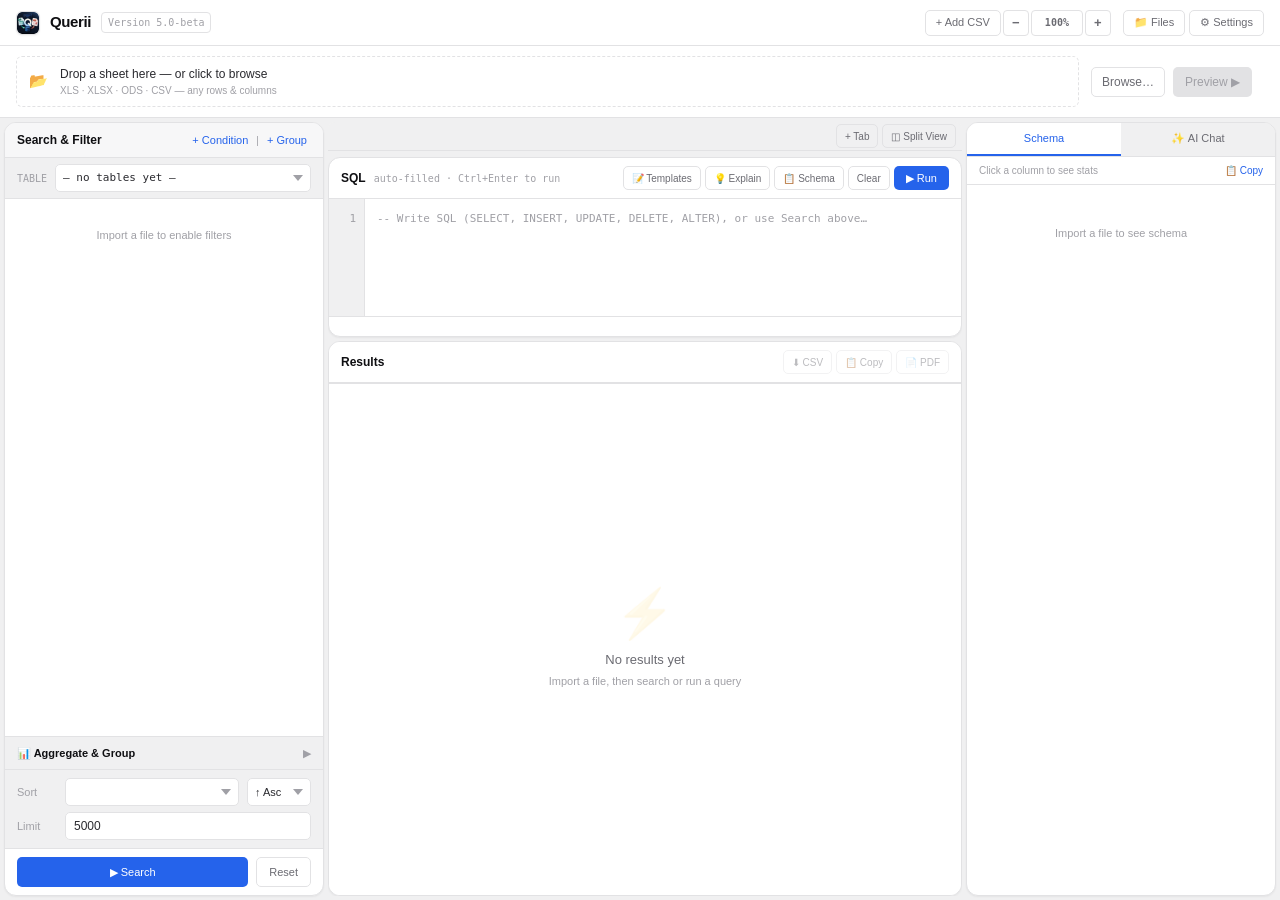
==== commit e5989b06: "Release v5.0-beta: Table selector bidirectional sync, OpenRouter & fallback queue, column-to-column " ====
--- a/web/index.html
+++ b/web/index.html
@@ -47,7 +47,7 @@
     <div class="flex items-center gap-2.5 shrink-0">
       <img src="app_icon.png" alt="Querii Icon" class="w-6 h-6 rounded-md shadow-sm object-cover border border-[var(--border)] shrink-0" />
       <span class="font-semibold text-[15px] text-nav-main tracking-tight">Querii</span>
-      <span class="text-[10px] text-nav-dim border border-[var(--border)] rounded px-1.5 py-0.5 font-mono">Version 4.3</span>
+      <span class="text-[10px] text-nav-dim border border-[var(--border)] rounded px-1.5 py-0.5 font-mono">Version 5.0-beta</span>
     </div>
     <div class="flex-1 flex justify-center">
       <div id="org-name-display" class="text-[13px] font-semibold text-nav-main tracking-wide hidden"></div>
@@ -172,17 +172,26 @@
           <!-- HAVING -->
           <div>
             <div class="text-[10px] font-semibold text-[var(--text-dim)] uppercase tracking-wide mb-1.5">HAVING <span class="font-normal normal-case">(requires GROUP BY)</span></div>
-            <div class="flex items-center gap-1.5">
-              <input id="having-agg" type="text" class="input-sm flex-1 font-mono" placeholder="e.g. COUNT(*)" />
-              <select id="having-op" class="select-sm" style="width:55px">
+            <div class="flex items-center gap-1.5 flex-wrap">
+              <input id="having-agg" type="text" class="input-sm flex-1 font-mono min-w-[80px]" placeholder="e.g. COUNT(*)" oninput="onHavingChange()" />
+              <select id="having-op" class="select-sm" style="width:105px" onchange="onHavingOpChange()">
                 <option value=">">&gt;</option>
                 <option value=">=">&gt;=</option>
                 <option value="<">&lt;</option>
                 <option value="<=">&lt;=</option>
                 <option value="=">=</option>
+                <option value="!=">!=</option>
+                <option value="BETWEEN">BETWEEN</option>
+                <option value="NOT BETWEEN">NOT BETWEEN</option>
+                <option value="IS NULL">IS NULL</option>
+                <option value="IS NOT NULL">IS NOT NULL</option>
+                <option value="LIKE">LIKE</option>
+                <option value="IN">IN</option>
               </select>
-              <input id="having-val" type="number" value="" class="input-sm" style="width:52px" placeholder="3" />
-              <button onclick="clearHaving()" class="text-[var(--danger)] text-[10px] hover:underline shrink-0">✕</button>
+              <input id="having-val" type="text" value="" class="input-sm flex-1 min-w-[50px]" placeholder="val" oninput="onHavingChange()" />
+              <span id="having-and-label" class="text-[10px] text-[var(--text-dim)] hidden font-mono">and</span>
+              <input id="having-val2" type="text" value="" class="input-sm flex-1 min-w-[50px] hidden" placeholder="val 2" oninput="onHavingChange()" />
+              <button onclick="clearHaving()" class="text-[var(--danger)] text-[10px] hover:underline shrink-0" title="Clear HAVING clause">✕</button>
             </div>
           </div>
         </div>
@@ -403,13 +412,14 @@
             </select>
           </div>
           <div class="flex items-center gap-1 shrink-0">
+            <button class="btn-ghost text-[10px] h-6 px-1.5 text-[var(--text-dim)] hover:text-[var(--accent)]" title="Past AI Sessions History" onclick="openAiSessionsHistoryModal()">📜</button>
             <button class="btn-ghost text-[10px] h-6 px-1.5 text-[var(--text-dim)] hover:text-red-500" title="Clear conversation history for this tab" onclick="clearActiveTabAiChat()">🗑</button>
             <button class="btn-ghost text-[10px] h-6 px-1.5 text-[var(--text-dim)] hover:text-[var(--accent)]" title="AI Settings (Gemini / NVIDIA API Keys & Models)" onclick="openAiSettingsModal()">⚙️</button>
           </div>
         </div>
 
         <!-- AI Messages Stream -->
-        <div id="ai-chat-messages" class="flex-1 overflow-y-auto p-2.5 space-y-2.5">
+        <div id="ai-chat-messages" class="flex-1 overflow-y-auto p-2.5 flex flex-col gap-2.5">
           <!-- Populated dynamically from tab's aiChatHistory -->
         </div>
 
@@ -783,7 +793,7 @@
           <div class="flex-1 min-w-0">
             <div class="flex items-center gap-2">
               <h3 class="font-bold text-[var(--text-main)] text-[18px] tracking-tight">Querii</h3>
-              <span class="text-[10px] font-mono bg-[var(--accent-bg)] text-[var(--accent)] border border-[var(--accent-dim)] px-2 py-0.5 rounded-full font-semibold">Version 4.3</span>
+              <span class="text-[10px] font-mono bg-[var(--accent-bg)] text-[var(--accent)] border border-[var(--accent-dim)] px-2 py-0.5 rounded-full font-semibold">Version 5.0-beta</span>
             </div>
             <p class="text-[11px] text-[var(--text-dim)] mt-0.5">Professional Local-First SQL Database Studio & Executive Report Engine</p>
           </div>
@@ -1117,6 +1127,7 @@
         <span style="padding:2px 6px;border-radius:4px;background:#e2e8f0;font-size:10px;font-weight:700;color:#475569;text-transform:uppercase;letter-spacing:.05em">PDF Editor</span>
       </div>
       <div style="flex:1"></div>
+      <button onclick="window._devToggleAiDrawer()" style="font-size:12px;padding:6px 14px;border-radius:8px;background:#f5f3ff;color:#7c3aed;border:1px solid #ddd6fe;cursor:pointer;font-weight:700;display:flex;align-items:center;gap:5px;transition:all .15s" onmouseover="this.style.background='#ede9fe'" onmouseout="this.style.background='#f5f3ff'" title="Open AI Design Assistant">✨ AI Designer</button>
       <button onclick="_devCopyAiRequirement()" style="font-size:12px;padding:6px 14px;border-radius:8px;background:#f8fafc;color:#6366f1;border:1px solid #c7d2fe;cursor:pointer;font-weight:600;transition:all .15s" onmouseover="this.style.background='#e0e7ff'" onmouseout="this.style.background='#f8fafc'" title="Copy AI prompt for custom CSS">🤖 Copy AI Req</button>
       <button onclick="window._devExportPdf()" style="font-size:12px;padding:6px 16px;border-radius:8px;background:#3b82f6;color:#fff;border:none;cursor:pointer;font-weight:700;box-shadow:0 2px 4px rgba(59,130,246,.25);transition:all .15s" onmouseover="this.style.background='#2563eb'" onmouseout="this.style.background='#3b82f6'">🖨 Export PDF</button>
       <button onclick="closeUltraDevMode()" style="font-size:12px;padding:6px 14px;border-radius:8px;background:#fef2f2;color:#ef4444;border:1px solid #fecaca;cursor:pointer;font-weight:600;transition:all .15s" onmouseover="this.style.background='#fee2e2'" onmouseout="this.style.background='#fef2f2'">✕ Close</button>
@@ -1194,6 +1205,47 @@
           <iframe id="dev-preview-frame" sandbox="allow-same-origin" style="width:100%;height:100%;border:none;background:transparent" srcdoc="<div style='display:flex;align-items:center;justify-content:center;height:100%'><p style='color:#94a3b8;font-family:system-ui;font-weight:500;text-align:center;background:#fff;padding:12px 24px;border-radius:8px;box-shadow:0 1px 3px rgba(0,0,0,.05)'>Loading preview...</p></div>"></iframe>
         </div>
       </div>
+
+      <!-- ── RIGHTMOST PANEL: PDF AI DESIGN ASSISTANT DRAWER ────────── -->
+      <div id="dev-ai-drawer" class="hidden" style="width:340px;min-width:300px;flex-shrink:0;background:#ffffff;border:1px solid rgba(203,213,225,0.8);border-radius:12px;box-shadow:0 4px 6px -1px rgba(0,0,0,0.05);display:flex;flex-direction:column;overflow:hidden">
+        <!-- Drawer Header -->
+        <div style="display:flex;align-items:center;justify-content:space-between;padding:12px 14px;background:#faf5ff;border-bottom:1px solid #e9d5ff">
+          <div style="display:flex;align-items:center;gap:6px">
+            <span style="font-size:15px">✨</span>
+            <span style="font-size:12px;font-weight:700;color:#6b21a8">PDF Design AI Bot</span>
+          </div>
+          <div style="display:flex;align-items:center;gap:4px">
+            <button onclick="window._devClearAiChat()" style="font-size:11px;padding:3px 7px;border-radius:4px;border:none;background:#f3e8ff;color:#9333ea;cursor:pointer;font-weight:600" title="Clear chat history">Clear</button>
+            <button onclick="window._devToggleAiDrawer()" style="font-size:12px;padding:3px 6px;border-radius:4px;border:none;background:transparent;color:#64748b;cursor:pointer">✕</button>
+          </div>
+        </div>
+
+        <!-- Chat messages container -->
+        <div id="dev-ai-messages" style="flex:1;overflow-y:auto;padding:12px;display:flex;flex-direction:column;gap:10px;font-size:11px">
+          <div style="padding:10px 12px;border-radius:8px;background:#f8fafc;border:1px solid #e2e8f0;color:#475569;line-height:1.4">
+            👋 I am your <strong>PDF Design Assistant</strong>. You can ask me to:
+            <ul style="margin:6px 0 0 14px;padding:0;list-style:disc">
+              <li>Refine column widths and text alignment</li>
+              <li>Change font sizes, cell padding, or margins</li>
+              <li>Add elegant table borders or zebra striping</li>
+              <li>Switch page orientation or toggle watermark</li>
+              <li>Apply modern executive or creative color palettes</li>
+            </ul>
+          </div>
+        </div>
+
+        <!-- Chat input area -->
+        <div style="padding:10px;border-top:1px solid #f1f5f9;background:#f8fafc;display:flex;flex-direction:column;gap:6px">
+          <div style="display:flex;gap:6px">
+            <textarea id="dev-ai-input" placeholder="e.g. Make headers deep purple, widen the Name column to 30%, and remove watermark..." style="flex:1;height:52px;padding:8px;font-size:11px;font-family:inherit;border:1px solid #cbd5e1;border-radius:6px;resize:none;color:#0f172a;background:#fff" onkeydown="if(event.key==='Enter'&&!event.shiftKey){event.preventDefault();window._devSendAiMessage();}"></textarea>
+            <button onclick="window._devSendAiMessage()" style="padding:0 12px;border-radius:6px;background:#7c3aed;color:#fff;border:none;font-size:12px;cursor:pointer;font-weight:700">➤</button>
+          </div>
+          <div style="display:flex;justify-content:space-between;align-items:center;font-size:9.5px;color:#94a3b8">
+            <span>Instant live preview update</span>
+            <button onclick="window._devUndoAiChange()" id="dev-ai-undo-btn" class="hidden" style="color:#7c3aed;background:none;border:none;cursor:pointer;font-weight:700;font-size:10px">↩ Undo Last Change</button>
+          </div>
+        </div>
+      </div>
     </div>
   </div><!-- /ultra-dev-overlay -->
 
@@ -1207,9 +1259,33 @@
       <div>
         <label class="block text-[11px] font-semibold text-[var(--text-head)] mb-1">Active AI Provider</label>
         <select id="setting-ai-provider" class="select-sm w-full h-8" onchange="toggleAiProviderFields(this.value)">
+          <option value="openrouter">OpenRouter (Free Top Models & Meta Router)</option>
           <option value="gemini">Google Gemini (Recommended — Ultra-fast & High context)</option>
-          <option value="nvidia">NVIDIA NIM (Llama 3.3, Nemotron, Mistral)</option>
+          <option value="nvidia">NVIDIA NIM (Nemotron Ultra 550B, Llama 3.3)</option>
         </select>
+      </div>
+
+      <!-- OpenRouter Configuration -->
+      <div id="ai-config-openrouter" class="hidden space-y-2.5 p-3 rounded-lg border border-[var(--border)] bg-[var(--bg-muted)]">
+        <div class="flex items-center justify-between">
+          <span class="font-semibold text-[var(--text-head)]">OpenRouter API</span>
+          <a href="https://openrouter.ai/keys" target="_blank" class="text-[10.5px] text-[var(--accent)] hover:underline font-medium">Get Free OpenRouter Key ↗</a>
+        </div>
+        <div>
+          <label class="block text-[10px] text-[var(--text-dim)] mb-0.5">OpenRouter API Key</label>
+          <input type="password" id="setting-openrouter-key" class="input-sm w-full font-mono text-[11px] h-7" placeholder="sk-or-v1-..." autocomplete="off">
+        </div>
+        <div>
+          <label class="block text-[10px] text-[var(--text-dim)] mb-0.5">Model</label>
+          <select id="setting-openrouter-model" class="select-sm w-full h-7">
+            <option value="openrouter/free">openrouter/free (Auto-routed Best Free Model)</option>
+            <option value="meta-llama/llama-3.3-70b-instruct:free">meta-llama/llama-3.3-70b-instruct:free (High-accuracy reasoning)</option>
+            <option value="deepseek/deepseek-r1:free">deepseek/deepseek-r1:free (Open DeepSeek R1 Reasoning)</option>
+            <option value="google/gemini-2.0-flash-exp:free">google/gemini-2.0-flash-exp:free (Google Experimental Flash)</option>
+            <option value="qwen/qwen-2.5-coder-32b-instruct:free">qwen/qwen-2.5-coder-32b-instruct:free (Specialized Code / SQL)</option>
+            <option value="mistralai/mistral-small-24b-instruct-2501:free">mistralai/mistral-small-24b-instruct-2501:free (Compact Fast)</option>
+          </select>
+        </div>
       </div>
 
       <!-- Gemini Configuration -->
@@ -1245,6 +1321,7 @@
         <div>
           <label class="block text-[10px] text-[var(--text-dim)] mb-0.5">Model</label>
           <select id="setting-nvidia-model" class="select-sm w-full h-7">
+            <option value="nvidia/nemotron-3-ultra-550b-a55b">nvidia/nemotron-3-ultra-550b-a55b (Nemotron Ultra 550B — Reasoning & Agentic)</option>
             <option value="meta/llama-3.3-70b-instruct">meta/llama-3.3-70b-instruct (Recommended)</option>
             <option value="meta/llama-3.1-70b-instruct">meta/llama-3.1-70b-instruct</option>
             <option value="nvidia/nemotron-4-340b-instruct">nvidia/nemotron-4-340b-instruct</option>
@@ -1253,9 +1330,43 @@
         </div>
       </div>
 
+      <!-- Provider Fallback Priority Queue -->
+      <div class="space-y-2 p-3 rounded-lg border border-[var(--border)] bg-[var(--bg-surface)]">
+        <div class="flex items-center justify-between">
+          <span class="font-semibold text-[11px] text-[var(--text-head)]">⚡ Fallback Priority Queue</span>
+          <span class="text-[10px] text-[var(--text-dim)]">Auto-failover on 429/quota</span>
+        </div>
+        <div class="text-[10px] text-[var(--text-dim)] leading-tight">
+          If your primary provider encounters rate limits or errors, Querii automatically fails over in this priority order:
+        </div>
+        <div id="ai-fallback-list" class="space-y-1.5 pt-1">
+          <!-- Rendered dynamically by renderFallbackPriorityQueue() -->
+        </div>
+      </div>
+
       <div class="flex items-center justify-end gap-2 pt-2 border-t border-[var(--border)]">
         <button class="btn-ghost text-[11px] px-3 h-7" onclick="closeModal()">Cancel</button>
         <button class="btn-primary text-[11px] px-4 h-7" onclick="saveAiSettings()">Save Settings</button>
+      </div>
+    </div>
+  </div>
+
+  <!-- AI CHAT PAST SESSIONS HISTORY MODAL -->
+  <div id="modal-ai-history" class="modal hidden" style="width:620px;max-width:95vw">
+    <div class="modal-header">
+      <span class="flex items-center gap-1.5 font-bold">📜 AI Conversation History</span>
+      <button class="modal-close" onclick="closeModal()">✕</button>
+    </div>
+    <div class="px-5 py-3 space-y-3">
+      <div class="flex items-center justify-between text-[11px] text-[var(--text-dim)]">
+        <span>Browse and restore past conversation sessions across tabs</span>
+        <span id="ai-sessions-count" class="font-mono text-[10px]"></span>
+      </div>
+      <div id="ai-sessions-list" class="max-h-[360px] overflow-y-auto space-y-2 pr-1">
+        <!-- Rendered dynamically -->
+      </div>
+      <div class="flex items-center justify-end pt-2 border-t border-[var(--border)]">
+        <button class="btn-ghost text-[11px] px-3 h-7" onclick="closeModal()">Close</button>
       </div>
     </div>
   </div>
--- a/web/style.css
+++ b/web/style.css
@@ -886,14 +886,17 @@
 /* ── Tab Navigation Bar & Tab Items ────────────────────────── */
 #tab-nav-bar {
   border-bottom: 1px solid var(--border);
-  padding-bottom: 2px;
+  padding: 0 6px 0 2px;
+  background: var(--bg-muted);
+  border-radius: 8px 8px 0 0;
 }
 #tab-strip {
   display: flex;
-  align-items: center;
+  align-items: flex-end;
   gap: 4px;
   overflow-x: auto;
   scrollbar-width: none;
+  min-height: 28px;
 }
 #tab-strip::-webkit-scrollbar {
   display: none;
@@ -901,58 +904,67 @@
 .tab-strip-item {
   display: inline-flex;
   align-items: center;
-  gap: 5px;
-  height: 26px;
-  padding: 0 8px;
+  gap: 6px;
+  height: 27px;
+  padding: 0 10px;
   font-size: 11px;
   font-family: inherit;
-  color: var(--text-dim);
-  background: var(--bg-muted);
+  color: var(--text-mid);
+  background: var(--bg-surface);
   border: 1px solid var(--border);
   border-bottom: none;
   border-radius: 6px 6px 0 0;
+  margin-bottom: -1px;
   cursor: pointer;
   user-select: none;
+  opacity: 0.75;
   transition: all 120ms ease;
   white-space: nowrap;
   position: relative;
 }
 .tab-strip-item:hover {
   color: var(--text-head);
-  background: var(--bg-surface);
+  opacity: 1;
 }
 .tab-strip-item.active {
   color: var(--accent);
   background: var(--bg-surface);
+  opacity: 1;
   font-weight: 600;
   border-color: var(--border);
-  box-shadow: 0 1px 3px rgba(0,0,0,0.06);
+  border-bottom: 1px solid var(--bg-surface);
+  box-shadow: 0 -1px 3px rgba(0,0,0,0.04);
+  z-index: 2;
 }
 .tab-strip-item.active::after {
   content: '';
   position: absolute;
-  bottom: -1px;
+  top: 0;
   left: 0;
   right: 0;
   height: 2px;
   background: var(--accent);
-  border-radius: 2px 2px 0 0;
+  border-radius: 6px 6px 0 0;
 }
 .tab-strip-item.active-secondary {
   color: #8b5cf6;
   background: var(--bg-surface);
+  opacity: 1;
   font-weight: 600;
   border-color: var(--border);
+  border-bottom: 1px solid var(--bg-surface);
+  box-shadow: 0 -1px 3px rgba(0,0,0,0.04);
+  z-index: 2;
 }
 .tab-strip-item.active-secondary::after {
   content: '';
   position: absolute;
-  bottom: -1px;
+  top: 0;
   left: 0;
   right: 0;
   height: 2px;
   background: #8b5cf6;
-  border-radius: 2px 2px 0 0;
+  border-radius: 6px 6px 0 0;
 }
 .tab-strip-item.tab-dragging {
   opacity: 0.4;
@@ -965,7 +977,7 @@
 }
 .tab-popout-btn {
   font-size: 10px;
-  opacity: 0;
+  opacity: 0.35;
   color: var(--text-dim);
   border: none;
   background: transparent;
@@ -975,14 +987,30 @@
   transition: opacity 120ms, color 120ms;
 }
 .tab-strip-item:hover .tab-popout-btn {
-  opacity: 0.7;
+  opacity: 0.75;
 }
 .tab-popout-btn:hover {
   opacity: 1 !important;
   color: var(--accent);
 }
 .tab-close-btn {
-  font-size: 12px;
+  font-size: 11px;
+  opacity: 0.35;
+  color: var(--text-dim);
+  border: none;
+  background: transparent;
+  cursor: pointer;
+  padding: 0 2px;
+  line-height: 1;
+  transition: opacity 120ms, color 120ms;
+}
+.tab-strip-item:hover .tab-close-btn {
+  opacity: 0.75;
+}
+.tab-close-btn:hover {
+  opacity: 1 !important;
+  color: var(--danger);
+}
   font-weight: bold;
   color: var(--text-dim);
   border: none;
@@ -1049,20 +1077,30 @@
 #right-tab-ai {
   font-family: inherit;
 }
+#ai-chat-messages {
+  display: flex !important;
+  flex-direction: column !important;
+  gap: 10px;
+}
 .ai-chat-bubble-user {
-  align-self: flex-end;
+  align-self: flex-end !important;
+  margin-left: auto !important;
+  margin-right: 0 !important;
   background: var(--accent);
   color: #fff;
   padding: 7px 11px;
   border-radius: 14px 14px 2px 14px;
   font-size: 11.5px;
-  max-width: 90%;
+  max-width: 88%;
   word-break: break-word;
   line-height: 1.4;
   box-shadow: 0 1px 3px rgba(0,0,0,0.08);
+  text-align: left;
 }
 .ai-chat-bubble-assistant {
-  align-self: flex-start;
+  align-self: flex-start !important;
+  margin-right: auto !important;
+  margin-left: 0 !important;
   background: var(--bg-muted);
   border: 1px solid var(--border);
   color: var(--text-body);
@@ -1073,6 +1111,7 @@
   word-break: break-word;
   line-height: 1.5;
   box-shadow: 0 1px 2px rgba(0,0,0,0.04);
+  text-align: left;
 }
 .ai-chat-bubble-assistant .ai-markdown-content p {
   margin: 0 0 6px 0;
@@ -1200,3 +1239,188 @@
   border-color: var(--accent);
 }
 
+/* ── Multi-Table Selector Component ───────────────────────────── */
+.multi-table-wrap {
+  position: relative;
+  width: 100%;
+}
+.multi-table-trigger {
+  width: 100%;
+  height: 28px;
+  padding: 0 8px;
+  background: var(--bg-surface);
+  border: 1px solid var(--border);
+  border-radius: 5px;
+  font-size: 11px;
+  color: var(--text-body);
+  display: flex;
+  align-items: center;
+  justify-content: space-between;
+  cursor: pointer;
+  user-select: none;
+  transition: border-color 120ms;
+}
+.multi-table-trigger:hover,
+.multi-table-trigger.active {
+  border-color: var(--accent);
+}
+.multi-table-label {
+  overflow: hidden;
+  text-overflow: ellipsis;
+  white-space: nowrap;
+}
+.multi-table-arrow {
+  font-size: 9px;
+  opacity: 0.6;
+  margin-left: 4px;
+}
+.multi-table-popover {
+  position: fixed;
+  background: var(--bg-surface);
+  border: 1px solid var(--border);
+  border-radius: 6px;
+  box-shadow: 0 10px 25px rgba(0,0,0,0.22);
+  z-index: 99999;
+  display: flex;
+  flex-direction: column;
+  overflow: hidden;
+  font-size: 11px;
+  min-width: 240px;
+  max-width: 360px;
+}
+.multi-table-popover-header {
+  padding: 6px 10px;
+  background: var(--bg-muted);
+  border-bottom: 1px solid var(--border);
+  display: flex;
+  align-items: center;
+  justify-content: space-between;
+}
+.multi-table-popover-actions {
+  display: flex;
+  gap: 8px;
+  font-size: 10.5px;
+}
+.multi-table-popover-actions a {
+  color: var(--accent);
+  cursor: pointer;
+  font-weight: 600;
+  text-decoration: none;
+}
+.multi-table-popover-actions a:hover {
+  text-decoration: underline;
+}
+.multi-table-list {
+  max-height: 210px;
+  overflow-y: auto;
+  padding: 4px 0;
+}
+.multi-table-item {
+  display: flex;
+  align-items: center;
+  gap: 8px;
+  padding: 5px 10px;
+  cursor: pointer;
+  user-select: none;
+  transition: background 80ms;
+}
+.multi-table-item:hover {
+  background: var(--bg-muted);
+}
+.multi-table-item input[type="checkbox"] {
+  width: 13px;
+  height: 13px;
+  cursor: pointer;
+}
+.multi-table-item-name {
+  flex: 1;
+  font-family: monospace;
+  font-size: 10.5px;
+  color: var(--text-body);
+}
+.multi-table-item-count {
+  font-size: 9.5px;
+  color: var(--text-dim);
+}
+
+/* ── AI Reasoning & Agentic Accordions ────────────────────────── */
+.ai-reasoning-accordion,
+.ai-agent-steps-accordion {
+  border: 1px solid var(--border);
+  border-radius: 6px;
+  background: var(--bg-surface);
+  margin-bottom: 8px;
+  overflow: hidden;
+}
+.ai-accordion-summary {
+  padding: 6px 10px;
+  font-size: 10.5px;
+  font-weight: 600;
+  color: var(--text-mid);
+  background: var(--bg-muted);
+  cursor: pointer;
+  user-select: none;
+  display: flex;
+  align-items: center;
+  gap: 6px;
+  transition: background 120ms;
+}
+.ai-accordion-summary:hover {
+  background: var(--accent-bg);
+  color: var(--accent);
+}
+.ai-reasoning-body {
+  padding: 8px 10px;
+  font-size: 10.5px;
+  color: var(--text-body);
+  border-top: 1px solid var(--border);
+  max-height: 220px;
+  overflow-y: auto;
+  line-height: 1.45;
+  background: var(--bg-surface);
+  font-family: inherit;
+}
+.ai-steps-body {
+  padding: 6px 10px;
+  font-size: 10px;
+  font-family: monospace;
+  border-top: 1px solid var(--border);
+  background: var(--bg-surface);
+  max-height: 200px;
+  overflow-y: auto;
+}
+.ai-step-row {
+  padding: 4px 0;
+  border-bottom: 1px solid var(--border-light);
+  display: flex;
+  flex-direction: column;
+  gap: 2px;
+}
+.ai-step-action {
+  font-weight: 700;
+  color: var(--accent);
+  display: flex;
+  align-items: center;
+  gap: 4px;
+}
+.ai-step-obs {
+  font-size: 9.5px;
+  color: var(--text-dim);
+  white-space: pre-wrap;
+  word-break: break-all;
+  background: var(--bg-muted);
+  padding: 2px 6px;
+  border-radius: 4px;
+}
+
+/* ── Mutation Result Card ─────────────────────────────────────── */
+.mutation-result-card {
+  padding: 32px 16px;
+  text-align: center;
+  display: flex;
+  flex-direction: column;
+  align-items: center;
+  justify-content: center;
+}
+
+
